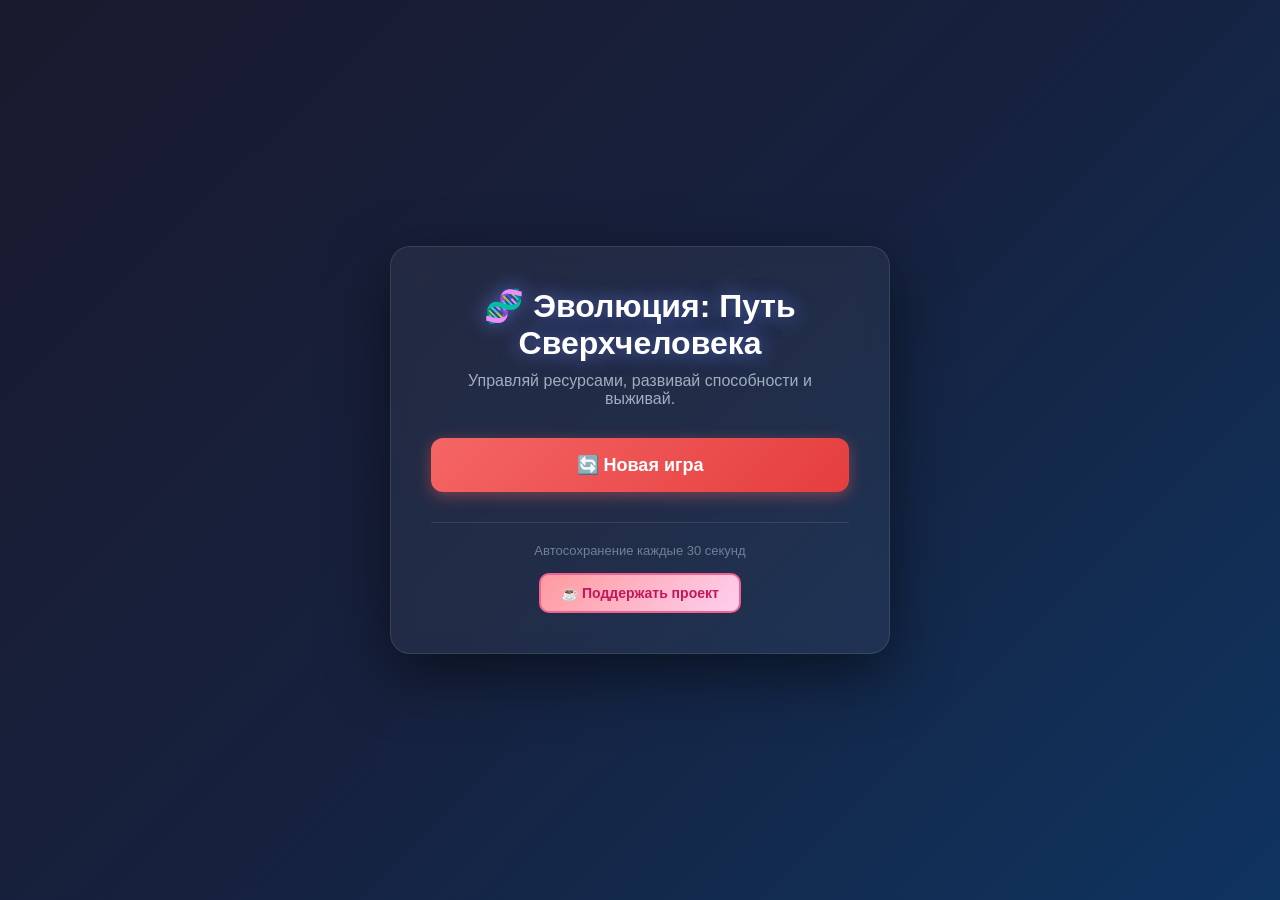
==== index.html @ 8c125fa1 "ui" ====
<!DOCTYPE html>
<html lang="ru">

<head>
    <meta charset="UTF-8">
    <meta name="viewport" content="width=device-width, initial-scale=1.0">
    <link rel="icon" type="image/svg+xml" href="assets/img/icon.svg">

    <title>Эволюция: Путь Сверхчеловека</title>
    <link rel="stylesheet" href="assets/css/styles.css">
    <link rel="stylesheet" href="assets/css/menu.css">
    <link rel="stylesheet" href="assets/css/z-index.css">
    <link rel="stylesheet" href="assets/css/bug-button.css">
    <link rel="stylesheet" href="assets/css/donations.css">
    <link rel="stylesheet" href="assets/css/desctop_styles.css">
    <link rel="stylesheet" href="assets/css/gender.css">
    <link rel="stylesheet" href="assets/css/crystals.css">
    <link rel="stylesheet" href="assets/css/messages.css">
    <link rel="stylesheet" href="assets/css/death_screen.css">
    <link rel="stylesheet" href="assets/css/effects.css">
</head>

<body>
    <!-- ГЛАВНОЕ МЕНЮ -->
    <div id="mainMenu" class="main-menu">
        <div class="menu-content">
            <h1>🧬 Эволюция: Путь Сверхчеловека</h1>
            <p class="menu-subtitle">Управляй ресурсами, развивай способности и выживай.</p>
            <div id="menuButtons" class="menu-buttons"></div>
            <div class="menu-footer">
                <p>Автосохранение каждые 30 секунд</p>
            </div>
            <button class="donate-menu-btn" id="donateFromMenuBtn">
                ☕ Поддержать проект
            </button>
        </div>
    </div>

    <!-- ИГРОВОЙ ИНТЕРФЕЙС -->
    <div id="gameApp" class="game-layout">

        <!-- 🔑 ЛЕВАЯ КОЛОНКА: только анимация персонажа (теперь game-animation) -->
        <!-- <div class="game-animation">
            <div class="animation-stage" id="animationStage">
                <canvas id="characterCanvas" width="800" height="600"></canvas>
            </div>
        </div> -->

        <div class="game-interface">
            <h1>🧬 Эволюция: Путь Сверхчеловека</h1>

            <div class="top-sticky-panel">
                <div class="stats">
                    <div class="stat-item stat-hideable">
                        <span class="stat-label">Биологический возраст:</span>
                        <span class="stat-value" id="bioAge">30 лет 0 дн. / 100 лет</span>
                    </div>
                    <div class="stat-item stat-hideable">
                        <span class="stat-label">Календарное время:</span>
                        <span class="stat-value" id="calendarAge">2026-01-01</span>
                    </div>
                    <div class="stat-item">
                        <span class="stat-label">Очки Эволюции:</span>
                        <span class="stat-value" id="points">0</span>
                    </div>
                    <div class="stat-item">
                        <span class="stat-label">Деньги:</span>
                        <span class="stat-value" id="money">0 💰</span>
                    </div>
                    <div class="stat-item">
                        <span class="stat-label">Пассивный доход:</span>
                        <span class="stat-value" id="passive">0 ОЭ/день</span>
                    </div>
                    <div class="stat-item stat-hideable">
                        <span class="stat-label">Сила клика:</span>
                        <span class="stat-value" id="clickPower">1 ОЭ</span>
                    </div>
                    <div class="stat-item stat-karma stat-hideable">
                        <span class="stat-label">Карма:</span>
                        <span class="stat-value" id="karmaValue" style="color: #f6e05e;">50</span>
                    </div>
                </div>
                <button class="train-button" id="trainBtn">💪 ТРЕНИРОВАТЬСЯ</button>
            </div>



            <div class="action-buttons-row">
                <button class="action-btn" data-panel-target="crystalsPanel">
                    <span class="action-icon">💎</span>
                    <span class="action-label">Кристаллы</span>
                </button>
                <button class="action-btn" data-panel-target="shopPanel">
                    <span class="action-icon">🛒</span>
                    <span class="action-label">Магазин</span>
                </button>
                <!-- <button class="action-btn action-btn-bug" id="bugReportBtn">
                    <span class="action-icon">❗</span>
                    <span class="action-label">Баг</span>
                </button> -->
            </div>

            <div class="character-stage" id="characterStage">
                <!-- 🔑 НОВОЕ: Canvas для детального рендера персонажа (вместо HTML div) -->
                <canvas id="characterCanvasMain" width="400" height="400"></canvas>

                <div class="character-caption" id="characterCaption">Герой готов к тренировкам</div>

                <!-- Блок жилья (остается без изменений) -->
                <div class="housing-info" id="housingInfo">
                    <span class="housing-icon">📦</span>
                    <span class="housing-name" id="housingName">Картонная коробка</span>
                    <span class="housing-separator">|</span>
                    <span class="housing-max-comfort">Макс. комфорт: <strong id="housingMaxComfort">20</strong></span>
                    <span class="housing-separator">|</span>
                    <span class="housing-bonus" id="housingBonus">Без бонусов</span>
                </div>

                <div class="needs-compact" id="needsContainer"></div>
                <div class="disease-container hidden" id="diseaseContainer"></div>
            </div>

            <div class="auto-exchange-control">
                <div class="auto-exchange-header">
                    <span class="auto-exchange-label">💱 Автообмен ОЭ → 💰</span>
                    <div class="auto-exchange-toggle">
                        <button class="auto-spend-toggle-btn" id="autoSpendToggle"
                            title="Авто-трата денег на потребности">
                            💸 Авто-трата: <span id="autoSpendStatus">ВЫКЛ</span>
                        </button>
                        <button class="auto-spend-toggle-btn" id="autoTreatToggle"
                            title="Автоматическое лечение болезней">
                            💊 Авто-лечение: <span id="autoTreatStatus">ВЫКЛ</span>
                        </button>
                    </div>
                </div>
                <div class="auto-exchange-value">
                    Обмен: <span id="autoExchangeValue">0 ОЭ</span> / тик
                </div>
                <div class="auto-exchange-buttons" id="autoExchangeButtons">
                    <button class="exchange-btn" data-amount="0">Выкл</button>
                    <button class="exchange-btn" data-amount="1">1 ОЭ</button>
                    <button class="exchange-btn" data-amount="2">2 ОЭ</button>
                    <button class="exchange-btn" data-amount="5">5 ОЭ</button>
                    <button class="exchange-btn" data-amount="10">10 ОЭ</button>
                    <button class="exchange-btn" data-amount="20">20 ОЭ</button>
                    <button class="exchange-btn" data-amount="50">50 ОЭ</button>
                </div>
            </div>

            <div class="controls">
                <button class="control-btn save-btn" id="saveBtn">💾 Сохранить</button>
                <button class="control-btn menu-btn" id="menuBtn">🏠 В меню</button>
                <button class="control-btn reset-btn" id="resetBtn">🔄 Сбросить</button>
            </div>

            <div class="game-version">
                Версия: <span id="versionDisplay">...</span>
            </div>

            <button class="help-button" id="helpButton" title="Помощь">❓</button>
        </div>

    </div>

    <!-- ПАНЕЛИ И МОДАЛЬНЫЕ ОКНА -->
    <div class="drawer-backdrop" id="panelBackdrop"></div>

    <!-- 🔑 ПАНЕЛЬ ВЫБОРА СЛОЖНОСТИ -->
    <aside class="side-panel" id="difficultyPanel" aria-hidden="true">
        <div class="side-panel-header">
            <div>
                <h2>⚙️ Выберите сложность</h2>
                <p>Каждая сложность дает уникальные стартовые условия</p>
            </div>
            <button class="side-panel-close" data-panel-close>✕</button>
        </div>
        <div class="side-panel-content">
            <div class="difficulty-options" id="difficultyOptions"></div>
        </div>
    </aside>

    <!-- 🔑 ПАНЕЛЬ ВЫБОРА ПОЛА -->
    <aside class="side-panel" id="genderPanel" aria-hidden="true">
        <div class="side-panel-header">
            <div>
                <h2>👤 Выберите пол персонажа</h2>
                <p>Это повлияет на внешний вид вашего героя</p>
            </div>
            <button class="side-panel-close" data-panel-close>✕</button>
        </div>
        <div class="side-panel-content">
            <div class="gender-options" id="genderOptions">
                <div class="gender-card" data-gender="male">
                    <div class="gender-icon">👨</div>
                    <div class="gender-name">Мужской</div>
                </div>
                <div class="gender-card" data-gender="female">
                    <div class="gender-icon">👩</div>
                    <div class="gender-name">Женский</div>
                </div>
            </div>
        </div>
    </aside>

    <aside class="side-panel" id="crystalsPanel" aria-hidden="true">
        <div class="side-panel-header">
            <div>
                <h2>💎 Кристаллы</h2>
                <p>Активные кристаллы генерируют ОЭ. Инвентарь нужен для хранения и слияния.</p>
            </div>
            <button class="side-panel-close" data-panel-close>✕</button>
        </div>
        <div class="side-panel-content">
            <div class="section">
                <div class="section-title">Активные кристаллы — 5 слотов</div>
                <div class="crystals-grid active-crystals" id="activeCrystalsGrid"></div>
            </div>
            <div class="section">
                <div class="section-title">Инвентарь — 10 слотов</div>
                <div class="crystals-grid inventory-crystals" id="inventoryCrystalsGrid"></div>
            </div>
            <button class="create-crystal-btn" id="createCrystalBtn">Создать кристалл 1 ур. (100 ОЭ)</button>
            <div class="advanced-crystal-btns">
                <button class="create-crystal-btn create-crystal-btn-adv" id="createCrystalLvl2Btn">Создать 2 ур. (300
                    ОЭ)</button>
                <button class="create-crystal-btn create-crystal-btn-adv" id="createCrystalLvl3Btn">Создать 3 ур. (900
                    ОЭ)</button>
            </div>
            <div class="panel-hint">Выберите кристалл, затем другой такого же уровня для слияния. Для слияния нужны 3
                кристалла одного уровня.</div>
        </div>
    </aside>

    <aside class="side-panel" id="shopPanel" aria-hidden="true">
        <div class="side-panel-header">
            <div>
                <h2>🛒 Магазин</h2>
                <p>Улучшайте тело и разум, чтобы приблизиться к сверхчеловеку.</p>
            </div>
            <button class="side-panel-close" data-panel-close>✕</button>
        </div>
        <div class="side-panel-content">
            <div id="upgradesContainer"></div>
        </div>
    </aside>

    <!-- Панель сообщения о баге -->
    <aside class="side-panel" id="bugReportPanel" aria-hidden="true">
        <div class="side-panel-header">
            <div>
                <h2>🐞 Сообщить о баге</h2>
                <p>Помоги сделать игру лучше!</p>
            </div>
            <button class="side-panel-close" data-panel-close>✕</button>
        </div>
        <div class="side-panel-content">
            <form id="bugForm" class="bug-form">
                <div class="form-group">
                    <label for="bugName">Ваше имя (необязательно)</label>
                    <input type="text" id="bugName" name="name" placeholder="Иван">
                </div>

                <div class="form-group">
                    <label for="bugEmail">Email для связи (необязательно)</label>
                    <input type="email" id="bugEmail" name="email" placeholder="example@mail.com">
                </div>

                <div class="form-group">
                    <label for="bugDescription">Описание бага <span style="color:red">*</span></label>
                    <textarea id="bugDescription" name="description" rows="5" required
                        placeholder="Что пошло не так? Например: При клике на кристалл игра зависает..."></textarea>
                </div>

                <div class="form-group">
                    <label for="bugSteps">Шаги для воспроизведения (необязательно)</label>
                    <textarea id="bugSteps" name="steps" rows="3"
                        placeholder="1. Открыть магазин&#10;2. Нажать MAX&#10;3. Ошибка..."></textarea>
                </div>

                <button type="submit" class="submit-bug-btn" id="submitBugBtn">📤 Отправить отчет</button>
                <p class="form-hint">Данные будут анонимно сохранены и рассмотрены разработчиком.</p>
            </form>
        </div>
    </aside>

    <div id="helpPanelContainer"></div>

    <!-- МОДАЛЬНОЕ ОКНО СОБЫТИЙ -->
    <div class="event-modal-backdrop" id="eventModalBackdrop" aria-hidden="true">
        <div class="event-modal">
            <div class="event-modal-header">
                <span class="event-icon" id="eventIcon">❓</span>
                <h2 id="eventTitle">Название события</h2>
            </div>
            <div class="event-modal-body">
                <p id="eventDescription">Описание события...</p>
            </div>
            <div class="event-modal-choices" id="eventChoices">
                <!-- Кнопки генерируются через JS -->
            </div>
        </div>
    </div>

    <!-- 🔑 МОДАЛКА ПОДДЕРЖКИ -->
    <div class="donate-modal" id="donateModal" aria-hidden="true">
        <div class="donate-modal-backdrop" id="donateModalBackdrop"></div>
        <div class="donate-modal-content">
            <button class="donate-modal-close" id="donateModalClose">✕</button>
            <h2>☕ Поддержать проект</h2>
            <p>Спасибо, что играешь! Твоя поддержка помогает развивать игру.</p>

            <div class="donate-qr-wrapper">
                <img src="assets/img/qr-donation.png" alt="QR-код для пожертвования" class="donate-qr">
            </div>

            <p class="donate-link-text">Или перейди по ссылке:</p>
            <a href="https://tips.tips/000492200" target="_blank" rel="noopener noreferrer" class="donate-link-btn">
                💖 tips.tips/000492200
            </a>
        </div>
    </div>

    <div class="message" id="message"></div>

    <script type="module" src="./assets/js/main.js"></script>
</body>
<!-- © 2024–2026 Андрей Блинов. Все права защищены (All rights reserved). -->

</html>
---- assets/css/styles.css ----
* {
    margin: 0;
    padding: 0;
    box-sizing: border-box;
}

body {
    font-family: 'Segoe UI', Tahoma, Geneva, Verdana, sans-serif;
    background: linear-gradient(135deg, #667eea 0%, #764ba2 100%);
    min-height: 100vh;
    display: flex;
    justify-content: center;
    align-items: center;
    padding: 20px;
}

.game-container {
    background: white;
    border-radius: 20px;
    box-shadow: 0 20px 60px rgba(0, 0, 0, 0.3);
    width: 100%;
    max-width: 600px;
    /* По умолчанию — мобильная версия */
    padding: 30px;
    position: relative;
    margin: 0 auto;
}

h1 {
    text-align: center;
    color: #667eea;
    margin-bottom: 20px;
    font-size: 24px;
}

.stats {
    background: #f8f9fa;
    padding: 20px;
    border-radius: 10px;
    margin-bottom: 20px;
}

.stat-item {
    display: flex;
    justify-content: space-between;
    margin-bottom: 1px;
    font-size: 16px;
}

.stat-label {
    color: #666;
    font-weight: 500;
}

.stat-value {
    color: #333;
    font-weight: bold;
}

.train-button {
    width: 100%;
    padding: 30px;
    font-size: 24px;
    font-weight: bold;
    color: white;
    background: linear-gradient(135deg, #667eea 0%, #764ba2 100%);
    border: none;
    border-radius: 15px;
    cursor: pointer;
    transition: transform 0.1s, box-shadow 0.1s;
    margin-bottom: 20px;
}

.train-button:hover {
    transform: translateY(-2px);
    box-shadow: 0 10px 20px rgba(102, 126, 234, 0.4);
}

.train-button:active {
    transform: translateY(0);
}

.section {
    margin-bottom: 25px;
}

.section-title {
    font-size: 18px;
    font-weight: bold;
    color: #333;
    margin-bottom: 15px;
}

.crystals-grid {
    display: grid;
    grid-template-columns: repeat(5, 1fr);
    gap: 10px;
    margin-bottom: 15px;
}

.crystal-slot {
    aspect-ratio: 1;
    background: #e9ecef;
    border: 2px solid #dee2e6;
    border-radius: 10px;
    display: flex;
    flex-direction: column;
    justify-content: center;
    align-items: center;
    cursor: pointer;
    transition: all 0.2s;
    font-size: 14px;
}

.crystal-slot:hover {
    border-color: #667eea;
}

.crystal-slot.selected {
    border-color: #764ba2;
    background: #f3e5f5;
    box-shadow: 0 0 10px rgba(118, 75, 162, 0.5);
}

.crystal-level {
    font-size: 20px;
    font-weight: bold;
    color: #764ba2;
}

.crystal-income {
    font-size: 11px;
    color: #666;
}

.create-crystal-btn {
    width: 100%;
    padding: 12px;
    font-size: 16px;
    color: white;
    background: #28a745;
    border: none;
    border-radius: 8px;
    cursor: pointer;
    transition: background 0.2s;
}

.create-crystal-btn:hover {
    background: #218838;
}

.create-crystal-btn:disabled {
    background: #6c757d;
    cursor: not-allowed;
}

.upgrade-item {
    background: #f8f9fa;
    padding: 15px;
    border-radius: 10px;
    margin-bottom: 10px;
    display: flex;
    justify-content: space-between;
    align-items: center;
}

.upgrade-info {
    flex: 1;
}

.upgrade-name {
    font-weight: bold;
    color: #333;
    margin-bottom: 5px;
}

.upgrade-desc {
    font-size: 12px;
    color: #666;
}

.upgrade-final-buff {
    font-size: 11px;
    color: #28a745;
    font-weight: 500;
    margin-top: 5px;
    font-style: italic;
}

.upgrade-btn {
    padding: 10px 20px;
    font-size: 14px;
    color: white;
    background: #667eea;
    border: none;
    border-radius: 8px;
    cursor: pointer;
    transition: background 0.2s;
}

.upgrade-btn:hover {
    background: #5568d3;
}

.upgrade-btn:disabled {
    background: #6c757d;
    cursor: not-allowed;
}

.controls {
    display: flex;
    gap: 10px;
    margin-top: 20px;
}

.control-btn {
    flex: 1;
    padding: 10px;
    font-size: 14px;
    border: none;
    border-radius: 8px;
    cursor: pointer;
    transition: background 0.2s;
}

.save-btn {
    background: #17a2b8;
    color: white;
}

.save-btn:hover {
    background: #138496;
}

.reset-btn {
    background: #dc3545;
    color: white;
}

.reset-btn:hover {
    background: #c82333;
}

.game-over {
    position: fixed;
    top: 0;
    left: 0;
    width: 100%;
    height: 100%;
    background: rgba(0, 0, 0, 0.9);
    display: flex;
    justify-content: center;
    align-items: center;
}

.game-over-content {
    background: white;
    padding: 40px;
    border-radius: 20px;
    text-align: center;
}

.game-over h2 {
    color: #dc3545;
    margin-bottom: 20px;
}

.crit-popup {
    position: fixed;
    font-size: 32px;
    font-weight: bold;
    color: #ffc107;
    pointer-events: none;
    animation: critFloat 1s ease-out forwards;
    z-index: 1500;
}

@keyframes critFloat {
    0% {
        transform: translateY(0);
        opacity: 1;
    }

    100% {
        transform: translateY(-50px);
        opacity: 0;
    }
}

/* ========================= */
/* Основной экран персонажа */
/* ========================= */

.character-stage {
    background: linear-gradient(180deg, #f8f9ff 0%, #eef1ff 100%);
    border: 2px solid rgba(102, 126, 234, 0.2);
    border-radius: 16px;
    padding: 20px;
    margin-bottom: 20px;
    min-height: 190px;

    display: flex;
    flex-direction: column;
    align-items: center;
    justify-content: center;
}

.character-caption {
    margin-top: 12px;
    font-size: 13px;
    color: #666;
}

/* ========================= */
/* Пиксельный человечек */
/* ========================= */

.pixel-human {
    position: relative;
    width: 96px;
    height: 128px;
    image-rendering: pixelated;
    animation: heroIdle 1.4s steps(2, end) infinite;
}

.pixel-human div {
    position: absolute;
    border-radius: 0;
}

/* Тень */
.pixel-shadow {
    width: 64px;
    height: 8px;
    left: 16px;
    bottom: 4px;
    background: rgba(0, 0, 0, 0.18);
}

/* Голова */
.pixel-head {
    width: 32px;
    height: 32px;
    left: 32px;
    top: 8px;
    background: #f1c27d;
    box-shadow:
        -4px 4px 0 #d9a45f,
        4px 4px 0 #d9a45f;
}

/* Волосы */
.pixel-hair {
    width: 32px;
    height: 8px;
    left: 0;
    top: 0;
    background: #3b2a1a;
    box-shadow:
        -4px 4px 0 #3b2a1a,
        4px 4px 0 #3b2a1a;
}

/* Глаза */
.pixel-eye {
    width: 4px;
    height: 4px;
    top: 16px;
    background: #222;
}

.pixel-eye-left {
    left: 8px;
}

.pixel-eye-right {
    right: 8px;
}

/* Шея */
.pixel-neck {
    width: 16px;
    height: 8px;
    left: 40px;
    top: 44px;
    background: #d9a45f;
}

/* Тело */
.pixel-body {
    width: 40px;
    height: 40px;
    left: 28px;
    top: 52px;
    background: #667eea;
    box-shadow:
        -4px 4px 0 #4d5ec7,
        4px 4px 0 #4d5ec7;
}

/* Руки */
.pixel-arm {
    width: 12px;
    height: 40px;
    top: 56px;
    background: #f1c27d;
    transform-origin: top center;
}

.pixel-arm-left {
    left: 12px;
    animation: armLeftIdle 1.4s steps(2, end) infinite;
}

.pixel-arm-right {
    right: 12px;
    animation: armRightIdle 1.4s steps(2, end) infinite;
}

/* Ноги */
.pixel-leg {
    width: 14px;
    height: 32px;
    top: 92px;
    background: #2f3b52;
}

.pixel-leg-left {
    left: 32px;
    animation: legLeftIdle 1.4s steps(2, end) infinite;
}

.pixel-leg-right {
    right: 32px;
    animation: legRightIdle 1.4s steps(2, end) infinite;
}

/* Idle-анимации */
@keyframes heroIdle {
    0% {
        transform: translateY(0);
    }

    50% {
        transform: translateY(-3px);
    }

    100% {
        transform: translateY(0);
    }
}

@keyframes armLeftIdle {
    0% {
        transform: rotate(0deg);
    }

    50% {
        transform: rotate(6deg);
    }

    100% {
        transform: rotate(0deg);
    }
}

@keyframes armRightIdle {
    0% {
        transform: rotate(0deg);
    }

    50% {
        transform: rotate(-6deg);
    }

    100% {
        transform: rotate(0deg);
    }
}

@keyframes legLeftIdle {
    0% {
        transform: translateX(0);
    }

    50% {
        transform: translateX(-2px);
    }

    100% {
        transform: translateX(0);
    }
}

@keyframes legRightIdle {
    0% {
        transform: translateX(0);
    }

    50% {
        transform: translateX(2px);
    }

    100% {
        transform: translateX(0);
    }
}

/* Усиленная анимация при клике тренировки */
.pixel-human.is-training {
    animation: heroTraining 0.35s steps(3, end);
}

.pixel-human.is-training .pixel-arm-left {
    animation: trainingArmLeft 0.35s steps(3, end);
}

.pixel-human.is-training .pixel-arm-right {
    animation: trainingArmRight 0.35s steps(3, end);
}

@keyframes heroTraining {
    0% {
        transform: translateY(0) scale(1);
    }

    50% {
        transform: translateY(-8px) scale(1.04);
    }

    100% {
        transform: translateY(0) scale(1);
    }
}

@keyframes trainingArmLeft {
    0% {
        transform: rotate(0deg);
    }

    50% {
        transform: rotate(-35deg);
    }

    100% {
        transform: rotate(0deg);
    }
}

@keyframes trainingArmRight {
    0% {
        transform: rotate(0deg);
    }

    50% {
        transform: rotate(35deg);
    }

    100% {
        transform: rotate(0deg);
    }
}

/* ========================= */
/* Выезжающие панели */
/* ========================= */

.drawer-backdrop {
    position: fixed;
    inset: 0;
    background: rgba(15, 23, 42, 0.45);
    opacity: 0;
    pointer-events: none;
    transition: opacity 0.25s ease;
    z-index: 1800;
}

.drawer-backdrop.is-open {
    opacity: 1;
    pointer-events: auto;
}

.side-panel {
    position: fixed;
    top: 0;
    right: 0;

    width: min(520px, 92vw);
    height: 100dvh;

    background: #ffffff;
    box-shadow: -12px 0 40px rgba(0, 0, 0, 0.25);

    transform: translateX(105%);
    transition: transform 0.28s ease;

    z-index: 1900;

    display: flex;
    flex-direction: column;
}

.side-panel.is-open {
    transform: translateX(0);
}

.side-panel-header {
    padding: 20px;
    border-bottom: 1px solid #e5e7eb;
    background: #f8f9ff;

    display: flex;
    justify-content: space-between;
    gap: 16px;
    align-items: flex-start;
}

.side-panel-header h2 {
    margin: 0 0 6px;
    color: #4b56b2;
    font-size: 22px;
}

.side-panel-header p {
    margin: 0;
    color: #666;
    font-size: 13px;
    line-height: 1.4;
}

.side-panel-close {
    width: 36px;
    height: 36px;

    border: none;
    border-radius: 10px;

    background: #e9ecef;
    color: #333;

    font-size: 18px;
    font-weight: bold;
    cursor: pointer;
}

.side-panel-close:hover {
    background: #dee2e6;
}

.side-panel-content {
    padding: 20px;
    overflow-y: auto;
    flex: 1;
}

.panel-hint {
    margin-top: 14px;
    padding: 12px;
    border-radius: 10px;
    background: #f8f9fa;
    color: #666;
    font-size: 12px;
    line-height: 1.4;
}

body.panel-open {
    overflow: hidden;
}

/* Улучшения для магазина внутри панели */
.side-panel .upgrade-item {
    gap: 12px;
}

.side-panel .upgrade-btn {
    white-space: nowrap;
}

/* Адаптив */
@media (max-width: 480px) {
    .panel-actions {
        grid-template-columns: 1fr;
    }

    .side-panel {
        width: 100vw;
    }

    .side-panel-content {
        padding: 16px;
    }

    .crystals-grid {
        gap: 8px;
    }
}

/* ========================= */
/* Окружение (дом/улица) */
/* ========================= */

.environment-container {
    position: relative;
    width: 100%;
    height: 140px;
    margin-bottom: 20px;
    display: flex;
    align-items: flex-end;
    justify-content: center;
}

.environment {
    width: 200px;
    height: 120px;
    position: relative;
    transition: all 0.5s ease;
}

.environment.luxury {
    background: linear-gradient(180deg, #87ceeb 0%, #98d8e8 100%);
    border-radius: 8px 8px 0 0;
    box-shadow: 0 0 20px rgba(255, 215, 0, 0.5);
}

.environment.luxury::before {
    content: "🏰";
    position: absolute;
    bottom: 0;
    left: 50%;
    transform: translateX(-50%);
    font-size: 80px;
}

.environment.normal {
    background: linear-gradient(180deg, #b0c4de 0%, #d3d3d3 100%);
    border-radius: 4px 4px 0 0;
}

.environment.normal::before {
    content: "🏠";
    position: absolute;
    bottom: 0;
    left: 50%;
    transform: translateX(-50%);
    font-size: 70px;
}

.environment.poor {
    background: linear-gradient(180deg, #a9a9a9 0%, #808080 100%);
    border-radius: 2px 2px 0 0;
    opacity: 0.8;
}

.environment.poor::before {
    content: "🏚️";
    position: absolute;
    bottom: 0;
    left: 50%;
    transform: translateX(-50%);
    font-size: 70px;
    filter: grayscale(50%);
}

.environment.homeless {
    background: linear-gradient(180deg, #696969 0%, #505050 100%);
    border-radius: 0;
}

.environment.homeless::before {
    content: "🌧️";
    position: absolute;
    top: 10px;
    left: 50%;
    transform: translateX(-50%);
    font-size: 40px;
    animation: rain 1s infinite;
}

@keyframes rain {

    0%,
    100% {
        opacity: 1;
    }

    50% {
        opacity: 0.5;
    }
}

/* ========================= */
/* Состояния человечка */
/* ========================= */

/* Голодный */
.pixel-human.hungry {
    animation: heroIdle 1.4s steps(2, end) infinite, hungryShake 2s infinite;
}

@keyframes hungryShake {

    0%,
    100% {
        transform: translateX(0);
    }

    25% {
        transform: translateX(-2px);
    }

    75% {
        transform: translateX(2px);
    }
}

/* Голодает */
.pixel-human.starving {
    filter: grayscale(50%) brightness(0.8);
}

.pixel-human.starving .pixel-body {
    width: 30px;
    height: 35px;
}

/* Эффект урчания в животе */
.hunger-effects {
    position: absolute;
    top: 70px;
    left: 50%;
    transform: translateX(-50%);
    pointer-events: none;
}

.hunger-rumble {
    width: 40px;
    height: 20px;
    border: 2px solid #ff9800;
    border-radius: 50%;
    animation: rumble 1.5s infinite;
    opacity: 0;
}

@keyframes rumble {
    0% {
        transform: scale(0.5);
        opacity: 1;
    }

    100% {
        transform: scale(1.5);
        opacity: 0;
    }
}

/* Лежащий */
.pixel-human.lying-down {
    transform: rotate(90deg) translateY(30px);
}

/* Больной */
.pixel-human.sick {
    animation: sickShake 0.5s infinite;
}

@keyframes sickShake {

    0%,
    100% {
        transform: translateX(0) rotate(0deg);
    }

    25% {
        transform: translateX(-1px) rotate(-1deg);
    }

    75% {
        transform: translateX(1px) rotate(1deg);
    }
}

/* Эффекты болезней */
.pixel-human.effect-blisters::after {
    content: "🔴";
    position: absolute;
    top: 30px;
    left: 20px;
    font-size: 12px;
    animation: blisterPulse 1s infinite;
}

@keyframes blisterPulse {

    0%,
    100% {
        opacity: 1;
    }

    50% {
        opacity: 0.5;
    }
}

.pixel-human.effect-greenSkin .pixel-head,
.pixel-human.effect-greenSkin .pixel-body {
    background: #90ee90 !important;
}

.pixel-human.effect-vomit::before {
    content: "🤮";
    position: absolute;
    top: 20px;
    right: 10px;
    font-size: 20px;
    animation: vomitAnim 2s infinite;
}

@keyframes vomitAnim {

    0%,
    90%,
    100% {
        opacity: 0;
        transform: translateY(0);
    }

    50% {
        opacity: 1;
        transform: translateY(10px);
    }
}

/* В больнице */
.pixel-human.in-hospital {
    filter: brightness(0.9);
}

.pixel-human.in-hospital::after {
    content: "🏥";
    position: absolute;
    top: -30px;
    left: 50%;
    transform: translateX(-50%);
    font-size: 30px;
}

/* В коме */
.pixel-human.in-coma {
    filter: grayscale(100%) brightness(0.7);
    animation: comaBreath 3s infinite;
}

@keyframes comaBreath {

    0%,
    100% {
        transform: rotate(90deg) translateY(30px) scale(1);
    }

    50% {
        transform: rotate(90deg) translateY(30px) scale(1.02);
    }
}

.pixel-human.in-coma::after {
    content: "💤";
    position: absolute;
    top: -20px;
    right: 0;
    font-size: 24px;
    animation: zzz 2s infinite;
}

@keyframes zzz {

    0%,
    100% {
        opacity: 0;
        transform: translateY(0);
    }

    50% {
        opacity: 1;
        transform: translateY(-10px);
    }
}

/* Эффекты здоровья (контейнер) */
.health-effects {
    position: absolute;
    top: 0;
    left: 0;
    width: 100%;
    height: 100%;
    pointer-events: none;
}



/* ========================= */
/* Переключатель множителей */
/* ========================= */

.multiplier-switcher {
    display: flex;
    align-items: center;
    gap: 8px;
    padding: 12px;
    background: linear-gradient(135deg, #f8f9fa 0%, #e9ecef 100%);
    border-radius: 10px;
    margin-bottom: 20px;
    border: 2px solid #667eea;
}

.multiplier-label {
    font-weight: 600;
    color: #4b56b2;
    font-size: 14px;
    margin-right: 4px;
}

.multiplier-btn {
    flex: 1;
    padding: 8px 12px;
    font-size: 13px;
    font-weight: 700;
    color: #667eea;
    background: white;
    border: 2px solid #667eea;
    border-radius: 8px;
    cursor: pointer;
    transition: all 0.2s;
}

.multiplier-btn:hover {
    background: #f1f3ff;
}

.multiplier-btn.active {
    background: #667eea;
    color: white;
    box-shadow: 0 4px 10px rgba(102, 126, 234, 0.3);
}




/* ========================= */
/* Автообмен ОЭ → 💰 */
/* ========================= */

.auto-exchange-control {
    background: linear-gradient(135deg, #fff8e1 0%, #ffecb3 100%);
    border: 2px solid #ffc107;
    border-radius: 12px;
    padding: 12px 16px;
    margin-bottom: 20px;
}

.auto-exchange-header {
    display: flex;
    justify-content: space-between;
    align-items: center;
    margin-bottom: 10px;
}

.auto-exchange-label {
    font-weight: 600;
    color: #f57c00;
    font-size: 14px;
}

.auto-exchange-value {
    font-weight: 700;
    color: #e65100;
    font-size: 16px;
    background: white;
    padding: 2px 10px;
    border-radius: 6px;
    border: 1px solid #ffc107;
}

.auto-exchange-buttons {
    display: grid;
    grid-template-columns: repeat(6, 1fr);
    gap: 6px;
}

.exchange-btn {
    padding: 8px 4px;
    font-size: 12px;
    font-weight: 700;
    color: #f57c00;
    background: white;
    border: 2px solid #ffc107;
    border-radius: 6px;
    cursor: pointer;
    transition: all 0.2s;
}

.exchange-btn:hover {
    background: #fff3e0;
}

.exchange-btn.active {
    background: #ffc107;
    color: white;
    border-color: #f57c00;
    box-shadow: 0 2px 6px rgba(255, 193, 7, 0.4);
}

/* ========================= */
/* Фоны жилья (весь блок character-stage) */
/* ========================= */

.character-stage {
    position: relative;
    background: linear-gradient(180deg, #f8f9ff 0%, #eef1ff 100%);
    border: 2px solid rgba(102, 126, 234, 0.2);
    border-radius: 16px;
    padding: 20px;
    margin-bottom: 20px;
    min-height: 240px;

    display: flex;
    flex-direction: column;
    align-items: center;
    justify-content: center;
    transition: background 0.5s ease, border-color 0.5s ease, box-shadow 0.5s ease;
}

/* 🏰 Роскошный замок (80-100%) */
.character-stage.env-luxury {
    background:
        radial-gradient(circle at 20% 30%, rgba(255, 215, 0, 0.15) 0%, transparent 50%),
        radial-gradient(circle at 80% 70%, rgba(255, 215, 0, 0.15) 0%, transparent 50%),
        linear-gradient(180deg, #fff9e6 0%, #ffeaa7 50%, #ffd700 100%);
    border-color: #ffd700;
    box-shadow:
        0 0 30px rgba(255, 215, 0, 0.4),
        inset 0 0 20px rgba(255, 215, 0, 0.1);
}

.character-stage.env-luxury::before {
    content: "";
    position: absolute;
    top: 0;
    left: 0;
    right: 0;
    bottom: 0;
    background-image:
        repeating-linear-gradient(45deg, transparent, transparent 20px, rgba(255, 215, 0, 0.08) 20px, rgba(255, 215, 0, 0.08) 21px);
    pointer-events: none;
}

/* 🏠 Обычный дом (50-80%) */
.character-stage.env-normal {
    background:
        linear-gradient(180deg, #e3f2fd 0%, #bbdefb 50%, #90caf9 100%);
    border-color: #64b5f6;
    box-shadow: 0 4px 12px rgba(100, 181, 246, 0.2);
}

.character-stage.env-normal::before {
    content: "";
    position: absolute;
    top: 0;
    left: 0;
    right: 0;
    bottom: 0;
    background-image:
        linear-gradient(90deg, transparent 49%, rgba(255, 255, 255, 0.3) 49%, rgba(255, 255, 255, 0.3) 51%, transparent 51%),
        linear-gradient(0deg, transparent 49%, rgba(255, 255, 255, 0.3) 49%, rgba(255, 255, 255, 0.3) 51%, transparent 51%);
    background-size: 40px 40px;
    pointer-events: none;
    opacity: 0.5;
}

/* 🏚️ Старый дом (30-50%) */
.character-stage.env-poor {
    background:
        linear-gradient(180deg, #cfd8dc 0%, #90a4ae 50%, #607d8b 100%);
    border-color: #78909c;
    box-shadow: inset 0 0 30px rgba(0, 0, 0, 0.2);
}

.character-stage.env-poor::before {
    content: "";
    position: absolute;
    top: 0;
    left: 0;
    right: 0;
    bottom: 0;
    background-image:
        repeating-linear-gradient(0deg, transparent, transparent 30px, rgba(0, 0, 0, 0.1) 30px, rgba(0, 0, 0, 0.1) 31px),
        repeating-linear-gradient(90deg, transparent, transparent 50px, rgba(0, 0, 0, 0.08) 50px, rgba(0, 0, 0, 0.08) 51px);
    pointer-events: none;
}

.character-stage.env-poor::after {
    content: "";
    position: absolute;
    top: 10px;
    right: 15px;
    width: 40px;
    height: 2px;
    background: rgba(0, 0, 0, 0.3);
    transform: rotate(-15deg);
    box-shadow:
        20px 15px 0 rgba(0, 0, 0, 0.2),
        -10px 30px 0 rgba(0, 0, 0, 0.25);
    pointer-events: none;
}

/* 🌧️ Улица / бездомный (<30%) */
.character-stage.env-homeless {
    background:
        linear-gradient(180deg, #263238 0%, #37474f 50%, #455a64 100%);
    border-color: #546e7a;
    box-shadow: inset 0 0 40px rgba(0, 0, 0, 0.5);
}

.character-stage.env-homeless::before {
    content: "";
    position: absolute;
    top: 0;
    left: 0;
    right: 0;
    bottom: 0;
    background-image:
        repeating-linear-gradient(100deg,
            transparent,
            transparent 8px,
            rgba(150, 200, 255, 0.15) 8px,
            rgba(150, 200, 255, 0.15) 9px);
    animation: rainFall 0.8s linear infinite;
    pointer-events: none;
}

@keyframes rainFall {
    0% {
        background-position: 0 0;
    }

    100% {
        background-position: 20px 40px;
    }
}

.character-stage.env-homeless::after {
    content: "";
    position: absolute;
    bottom: 0;
    left: 0;
    right: 0;
    height: 30px;
    background: linear-gradient(180deg, transparent 0%, rgba(0, 0, 0, 0.4) 100%);
    pointer-events: none;
}

/* Подпись и потребности должны быть поверх фона */
.character-caption,
.needs-compact,
.pixel-human {
    position: relative;
    z-index: 2;
}

/* Адаптив для автообмена */
@media (max-width: 480px) {
    .auto-exchange-buttons {
        grid-template-columns: repeat(3, 1fr);
    }
}




/* ========================= */
/* Автообмен ОЭ → 💰 */
/* ========================= */

.auto-exchange-control {
    background: linear-gradient(135deg, #fff8e1 0%, #ffecb3 100%);
    border: 2px solid #ffc107;
    border-radius: 12px;
    padding: 12px 16px;
    margin-bottom: 20px;
}

.auto-exchange-header {
    display: flex;
    justify-content: space-between;
    align-items: center;
    margin-bottom: 10px;
}

.auto-exchange-label {
    font-weight: 600;
    color: #f57c00;
    font-size: 14px;
}

.auto-exchange-toggle {
    display: flex;
    align-items: center;
}

.auto-spend-toggle-btn {
    padding: 6px 12px;
    font-size: 12px;
    font-weight: 700;
    color: #f57c00;
    background: white;
    border: 2px solid #ffc107;
    border-radius: 6px;
    cursor: pointer;
    transition: all 0.2s;
}

.auto-spend-toggle-btn:hover {
    background: #fff3e0;
}

.auto-spend-toggle-btn.active {
    background: #4caf50;
    color: white;
    border-color: #388e3c;
}

.auto-exchange-value {
    font-weight: 700;
    color: #e65100;
    font-size: 14px;
    background: white;
    padding: 6px 12px;
    border-radius: 6px;
    border: 1px solid #ffc107;
    margin-bottom: 10px;
    text-align: center;
}

.auto-exchange-buttons {
    display: grid;
    grid-template-columns: repeat(7, 1fr);
    gap: 6px;
}

.exchange-btn {
    padding: 8px 4px;
    font-size: 12px;
    font-weight: 700;
    color: #f57c00;
    background: white;
    border: 2px solid #ffc107;
    border-radius: 6px;
    cursor: pointer;
    transition: all 0.2s;
}

.exchange-btn:hover {
    background: #fff3e0;
}

.exchange-btn.active {
    background: #ffc107;
    color: white;
    border-color: #f57c00;
    box-shadow: 0 2px 6px rgba(255, 193, 7, 0.4);
}

/* Адаптив для автообмена */
@media (max-width: 480px) {
    .auto-exchange-buttons {
        grid-template-columns: repeat(4, 1fr);
    }
}



/* ========================= */
/* Кнопка помощи (знак вопроса) */
/* ========================= */

.help-button {
    position: absolute;
    top: 20px;
    right: 20px;
    width: 44px;
    height: 44px;
    background: linear-gradient(135deg, #667eea 0%, #764ba2 100%);
    border: none;
    border-radius: 50%;
    font-size: 24px;
    cursor: pointer;
    box-shadow: 0 4px 12px rgba(102, 126, 234, 0.4);
    transition: transform 0.2s, box-shadow 0.2s;
    pointer-events: auto;
    /* Явно разрешаем клики */
}

.help-button:hover {
    transform: scale(1.1);
    box-shadow: 0 6px 16px rgba(102, 126, 234, 0.6);
}

.help-button:active {
    transform: scale(1);
}

/* ========================= */
/* Секции помощи */
/* ========================= */

.help-section {
    background: #f8f9fa;
    padding: 16px;
    border-radius: 10px;
    margin-bottom: 16px;
    border-left: 4px solid #667eea;
}

.help-section h3 {
    margin: 0 0 10px 0;
    color: #4b56b2;
    font-size: 16px;
}

.help-section p {
    margin: 0 0 8px 0;
    color: #333;
    font-size: 14px;
    line-height: 1.5;
}

.help-section ul {
    margin: 8px 0 0 0;
    padding-left: 20px;
}

.help-section li {
    margin-bottom: 6px;
    color: #555;
    font-size: 13px;
    line-height: 1.4;
}

.help-section strong {
    color: #667eea;
}

.help-tips {
    background: linear-gradient(135deg, #fff8e1 0%, #ffecb3 100%);
    border-left-color: #ffc107;
}

.help-tips h3 {
    color: #f57c00;
}

.help-tips li {
    color: #666;
}


/* ========================= */
/* Блок болезни */
/* ========================= */

.disease-container {
    width: 100%;
    background: linear-gradient(135deg, #ffebee 0%, #ffcdd2 100%);
    border: 2px solid #ef5350;
    border-radius: 12px;
    padding: 12px;
    margin-top: 12px;
    transition: all 0.3s ease;
}

.disease-container.hidden {
    display: none;
}

.disease-header {
    display: flex;
    align-items: center;
    gap: 10px;
    margin-bottom: 10px;
}

.disease-icon {
    font-size: 32px;
    filter: drop-shadow(0 2px 4px rgba(0, 0, 0, 0.2));
}

.disease-info {
    flex: 1;
}

.disease-name {
    font-weight: 700;
    color: #c62828;
    font-size: 16px;
}

.disease-desc {
    font-size: 12px;
    color: #666;
}

.disease-timer {
    margin-bottom: 10px;
}

.disease-timer-bar {
    width: 100%;
    height: 8px;
    background: rgba(255, 255, 255, 0.5);
    border-radius: 4px;
    overflow: hidden;
    margin-bottom: 4px;
}

.disease-timer-fill {
    height: 100%;
    background: linear-gradient(90deg, #ef5350 0%, #ff7043 100%);
    transition: width 0.3s ease;
}

.disease-timer-fill.warning {
    background: linear-gradient(90deg, #ff9800 0%, #ffc107 100%);
}

.disease-timer-fill.critical {
    background: linear-gradient(90deg, #d32f2f 0%, #f44336 100%);
    animation: diseasePulse 0.5s infinite;
}

@keyframes diseasePulse {

    0%,
    100% {
        opacity: 1;
    }

    50% {
        opacity: 0.6;
    }
}

.disease-timer-text {
    font-size: 12px;
    color: #c62828;
    font-weight: 600;
}

.disease-treat-btn {
    width: 100%;
    padding: 10px;
    font-size: 14px;
    font-weight: 700;
    color: white;
    background: #4caf50;
    border: none;
    border-radius: 8px;
    cursor: pointer;
    transition: all 0.2s;
}

.disease-treat-btn:hover:not(.disabled) {
    background: #388e3c;
    transform: translateY(-1px);
}

.disease-treat-btn.disabled {
    background: #bdbdbd;
    cursor: not-allowed;
}

/* ========================= */
/* Визуальные эффекты болезней */
/* ========================= */

/* Травма — пластырь */
.pixel-human.disease-trauma::after {
    content: "🩹";
    position: absolute;
    top: 25px;
    right: 5px;
    font-size: 20px;
    animation: plasterShake 2s infinite;
}

@keyframes plasterShake {

    0%,
    100% {
        transform: rotate(0deg);
    }

    50% {
        transform: rotate(5deg);
    }
}

/* Грипп — зелёная кожа + пар от тела */
.pixel-human.disease-flu .pixel-head,
.pixel-human.disease-flu .pixel-body {
    background: #a5d6a7 !important;
}

.pixel-human.disease-flu::before {
    content: "💨";
    position: absolute;
    top: 10px;
    left: -10px;
    font-size: 18px;
    animation: cough 2s infinite;
}

@keyframes cough {

    0%,
    100% {
        opacity: 0;
        transform: translateX(0);
    }

    50% {
        opacity: 1;
        transform: translateX(-10px);
    }
}

.pixel-human.disease-flu {
    animation: fluShiver 0.3s infinite;
}

@keyframes fluShiver {

    0%,
    100% {
        transform: translateX(0);
    }

    25% {
        transform: translateX(-1px);
    }

    75% {
        transform: translateX(1px);
    }
}

/* Инсульт — лежит, парализован */
.pixel-human.disease-stroke {
    filter: grayscale(50%) brightness(0.8);
    transform: rotate(90deg) translateY(30px);
    animation: strokeBreath 3s infinite;
}

.pixel-human.disease-stroke::before {
    content: "💫";
    position: absolute;
    top: -15px;
    left: 50%;
    transform: translateX(-50%);
    font-size: 24px;
    animation: starsRotate 2s linear infinite;
}

@keyframes starsRotate {
    0% {
        transform: translateX(-50%) rotate(0deg);
    }

    100% {
        transform: translateX(-50%) rotate(360deg);
    }
}

@keyframes strokeBreath {

    0%,
    100% {
        transform: rotate(90deg) translateY(30px) scale(1);
    }

    50% {
        transform: rotate(90deg) translateY(30px) scale(0.98);
    }
}

/* ========================= */
/* Блок болезней (контейнер) */
/* ========================= */

.disease-container {
    width: 100%;
    margin-top: 12px;
    display: flex;
    flex-direction: column;
    gap: 10px;
}

.disease-container.hidden {
    display: none;
}

/* 🔑 Каждая болезнь — отдельный блок */
.disease-item {
    background: linear-gradient(135deg, #ffebee 0%, #ffcdd2 100%);
    border: 2px solid #ef5350;
    border-radius: 12px;
    padding: 12px;
    transition: all 0.3s ease;
}

.disease-header {
    display: flex;
    align-items: center;
    gap: 10px;
    margin-bottom: 10px;
}

.disease-icon {
    font-size: 32px;
    filter: drop-shadow(0 2px 4px rgba(0, 0, 0, 0.2));
}

.disease-info {
    flex: 1;
}

.disease-name {
    font-weight: 700;
    color: #c62828;
    font-size: 16px;
}

.disease-desc {
    font-size: 12px;
    color: #666;
}

.disease-timer {
    margin-bottom: 10px;
}

.disease-timer-bar {
    width: 100%;
    height: 8px;
    background: rgba(255, 255, 255, 0.5);
    border-radius: 4px;
    overflow: hidden;
    margin-bottom: 4px;
}

.disease-timer-fill {
    height: 100%;
    background: linear-gradient(90deg, #ef5350 0%, #ff7043 100%);
    transition: width 0.3s ease;
}

.disease-timer-fill.warning {
    background: linear-gradient(90deg, #ff9800 0%, #ffc107 100%);
}

.disease-timer-fill.critical {
    background: linear-gradient(90deg, #d32f2f 0%, #f44336 100%);
    animation: diseasePulse 0.5s infinite;
}

@keyframes diseasePulse {

    0%,
    100% {
        opacity: 1;
    }

    50% {
        opacity: 0.6;
    }
}

.disease-timer-text {
    font-size: 12px;
    color: #c62828;
    font-weight: 600;
}

.disease-treat-btn {
    width: 100%;
    padding: 10px;
    font-size: 14px;
    font-weight: 700;
    color: white;
    background: #4caf50;
    border: none;
    border-radius: 8px;
    cursor: pointer;
    transition: all 0.2s;
}

.disease-treat-btn:hover:not(.disabled) {
    background: #388e3c;
    transform: translateY(-1px);
}

.disease-treat-btn.disabled {
    background: #bdbdbd;
    cursor: not-allowed;
}

/* ========================= */
/* Визуальные эффекты болезней */
/* ========================= */

/* Травма */
.pixel-human.disease-trauma::after {
    content: "🩹";
    position: absolute;
    top: 25px;
    right: 5px;
    font-size: 20px;
    animation: plasterShake 2s infinite;
}

@keyframes plasterShake {

    0%,
    100% {
        transform: rotate(0deg);
    }

    50% {
        transform: rotate(5deg);
    }
}

/* Грипп */
.pixel-human.disease-flu .pixel-head,
.pixel-human.disease-flu .pixel-body {
    background: #a5d6a7 !important;
}

.pixel-human.disease-flu::before {
    content: "💨";
    position: absolute;
    top: 10px;
    left: -10px;
    font-size: 18px;
    animation: cough 2s infinite;
}

@keyframes cough {

    0%,
    100% {
        opacity: 0;
        transform: translateX(0);
    }

    50% {
        opacity: 1;
        transform: translateX(-10px);
    }
}

.pixel-human.disease-flu {
    animation: fluShiver 0.3s infinite;
}

@keyframes fluShiver {

    0%,
    100% {
        transform: translateX(0);
    }

    25% {
        transform: translateX(-1px);
    }

    75% {
        transform: translateX(1px);
    }
}

/* Инсульт */
.pixel-human.disease-stroke {
    filter: grayscale(50%) brightness(0.8);
    transform: rotate(90deg) translateY(30px);
    animation: strokeBreath 3s infinite;
}

.pixel-human.disease-stroke::before {
    content: "💫";
    position: absolute;
    top: -15px;
    left: 50%;
    transform: translateX(-50%);
    font-size: 24px;
    animation: starsRotate 2s linear infinite;
}

@keyframes starsRotate {
    0% {
        transform: translateX(-50%) rotate(0deg);
    }

    100% {
        transform: translateX(-50%) rotate(360deg);
    }
}

@keyframes strokeBreath {

    0%,
    100% {
        transform: rotate(90deg) translateY(30px) scale(1);
    }

    50% {
        transform: rotate(90deg) translateY(30px) scale(0.98);
    }
}

.inherit-btn {
    background: #9c27b0;
    color: white;
}

.inherit-btn:hover {
    background: #7b1fa2;
}

/* ========================= */
/* Версия игры */
/* ========================= */

.game-version {
    text-align: center;
    margin-top: 30px;
    padding-top: 15px;
    border-top: 1px solid #e2e8f0;
    color: #94a3b8;
    font-size: 12px;
    font-family: monospace;
    letter-spacing: 0.5px;
}

/* ========================= */
/* Ряд действий (универсальный) */
/* ========================= */

.action-buttons-row {
    display: grid;
    grid-template-columns: repeat(2, 1fr);
    gap: 12px;
    margin: 20px 0;
    margin-top: 0px;
    width: 100%;
}

.action-btn {
    display: flex;
    flex-direction: column;
    align-items: center;
    justify-content: center;
    gap: 6px;
    padding: 14px 10px;
    border: none;
    border-radius: 14px;
    background: linear-gradient(135deg, #4facfe 0%, #00f2fe 100%);
    color: white;
    cursor: pointer;
    transition: all 0.2s cubic-bezier(0.175, 0.885, 0.32, 1.275);
    box-shadow: 0 4px 12px rgba(0, 0, 0, 0.15);
    font-family: inherit;
}

.action-btn:hover {
    transform: translateY(-3px) scale(1.03);
    box-shadow: 0 8px 20px rgba(0, 0, 0, 0.2);
}

.action-btn:active {
    transform: translateY(-1px) scale(0.98);
}

/* Магазин — розовый градиент */
.action-btn[data-panel-target="shopPanel"] {
    background: linear-gradient(135deg, #f093fb 0%, #f5576c 100%);
}

/* Баг — красный/оранжевый градиент */
.action-btn-bug {
    background: linear-gradient(135deg, #ff9a9e 0%, #ff6b6b 100%);
}

.action-icon {
    font-size: 28px;
    line-height: 1;
    filter: drop-shadow(0 2px 3px rgba(0, 0, 0, 0.2));
}

.action-label {
    font-size: 12px;
    font-weight: 700;
    letter-spacing: 0.5px;
    text-transform: uppercase;
    opacity: 0.95;
}

/* ========================= */
/* Адаптив ряда действий */
/* ========================= */

@media (max-width: 480px) {
    .action-buttons-row {
        gap: 8px;
        margin: 16px 0;
    }

    .action-btn {
        padding: 12px 6px;
        border-radius: 12px;
    }

    .action-icon {
        font-size: 24px;
    }

    .action-label {
        font-size: 10px;
    }
}

@media (max-width: 360px) {
    .action-buttons-row {
        gap: 6px;
    }

    .action-btn {
        padding: 10px 4px;
    }

    .action-icon {
        font-size: 22px;
    }

    .action-label {
        font-size: 9px;
    }
}

/* ========================= */
/* 1. УНИФИКАЦИЯ КНОПОК АВТО-ТРАТЫ И АВТО-ЛЕЧЕНИЯ */
/* ========================= */

.auto-exchange-toggle {
    display: flex;
    gap: 8px;
    margin-top: 10px;
    flex-wrap: wrap;
}

.auto-spend-toggle-btn {
    flex: 1 1 auto;
    min-width: 120px;
    padding: 10px 8px;
    font-size: 12px;
    font-weight: 600;
    border: 2px solid #e2e8f0;
    border-radius: 10px;
    background: white;
    color: #475569;
    cursor: pointer;
    transition: all 0.2s;
    display: flex;
    align-items: center;
    justify-content: center;
    gap: 5px;
    text-align: center;
    line-height: 1.3;
    white-space: normal;
    word-break: break-word;
}

.auto-spend-toggle-btn:hover {
    border-color: #667eea;
    background: #f8fafc;
}

.auto-spend-toggle-btn.active {
    background: linear-gradient(135deg, #48bb78 0%, #38a169 100%);
    color: white;
    border-color: #38a169;
    box-shadow: 0 4px 12px rgba(72, 187, 120, 0.3);
}

.auto-spend-toggle-btn.active:hover {
    background: linear-gradient(135deg, #38a169 0%, #2f855a 100%);
}

/* Адаптив для мобильных */
@media (max-width: 480px) {
    .auto-exchange-toggle {
        gap: 6px;
    }

    .auto-spend-toggle-btn {
        min-width: 100px;
        padding: 8px 6px;
        font-size: 11px;
    }
}

@media (max-width: 360px) {
    .auto-spend-toggle-btn {
        min-width: 90px;
        font-size: 10px;
        padding: 7px 5px;
    }
}

/* ========================= */
/* 2. АДАПТИВ БЛОКА СТАТИСТИКИ */
/* ========================= */

.stats {
    background: #f8fafc;
    border-radius: 12px;
    padding: 16px;
    margin-bottom: 20px;
}

.stat-item {
    display: flex;
    justify-content: space-between;
    align-items: center;
    padding: 8px 0;
    border-bottom: 1px solid #e2e8f0;
    gap: 12px;
}

.stat-item:last-child {
    border-bottom: none;
}

.stat-label {
    font-size: 14px;
    color: #64748b;
    font-weight: 500;
    flex-shrink: 0;
}

.stat-value {
    font-size: 14px;
    color: #1e293b;
    font-weight: 700;
    text-align: right;
    flex-shrink: 0;
}

/* Адаптив для мобильных */
@media (max-width: 480px) {
    .stats {
        padding: 12px;
    }

    .stat-item {
        padding: 6px 0;
        gap: 8px;
    }

    .stat-label {
        font-size: 12px;
    }

    .stat-value {
        font-size: 13px;
    }
}

/* ========================= */
/* ПОТРЕБНОСТИ ПЕРСОНАЖА (единый блок) */
/* ========================= */

.needs-compact {
    display: flex;
    gap: 12px;
    margin-top: 0px;
    padding-top: 16px;
    border-top: 1px solid rgba(102, 126, 234, 0.2);
    width: 100%;
}

.need-compact-item {
    flex: 1;
    display: flex;
    flex-direction: column;
    align-items: center;
    gap: 8px;
}

.need-icon-wrapper {
    position: relative;
    width: 56px;
    height: 56px;
    background: #f8f9fa;
    border: 2px solid #dee2e6;
    border-radius: 12px;
    display: flex;
    flex-direction: column;
    align-items: center;
    justify-content: center;
    transition: all 0.3s ease;
}

.need-icon-wrapper.warning {
    background: #fff3e0;
    border-color: #ff9800;
}

.need-icon-wrapper.critical {
    background: #ffebee;
    border-color: #f44336;
    animation: pulse 1s infinite;
}

.need-icon {
    font-size: 24px;
    line-height: 1;
}

.need-value-compact {
    font-size: 11px;
    font-weight: 700;
    color: #333;
    margin-top: 2px;
}

.need-restore-btn-compact {
    padding: 6px 10px;
    font-size: 11px;
    color: white;
    background: #ff9800;
    border: none;
    border-radius: 6px;
    cursor: pointer;
    transition: background 0.2s;
    white-space: nowrap;
}

.need-restore-btn-compact:hover:not(:disabled) {
    background: #f57c00;
}

.need-restore-btn-compact:disabled {
    background: #bdbdbd;
    cursor: not-allowed;
}

@keyframes pulse {

    0%,
    100% {
        opacity: 1;
        transform: scale(1);
    }

    50% {
        opacity: 0.7;
        transform: scale(1.05);
    }
}

/* ========================= */
/* АДАПТИВ ПОТРЕБНОСТЕЙ */
/* ========================= */

/* Планшеты (768px и меньше) */
@media (max-width: 768px) {
    .needs-compact {
        gap: 10px;
    }

    .need-icon-wrapper {
        width: 50px;
        height: 50px;
    }

    .need-icon {
        font-size: 22px;
    }
}

/* Мобилки (480px и меньше) */
@media (max-width: 480px) {
    .needs-compact {
        gap: 8px;
        margin-top: 12px;
        padding-top: 12px;
    }

    .need-compact-item {
        gap: 6px;
    }

    .need-icon-wrapper {
        width: 44px;
        height: 44px;
        border-radius: 10px;
    }

    .need-icon {
        font-size: 20px;
    }

    .need-value-compact {
        font-size: 10px;
    }

    .need-restore-btn-compact {
        padding: 5px 8px;
        font-size: 10px;
        border-radius: 5px;
    }
}

/* Маленькие мобилки (360px и меньше) */
@media (max-width: 360px) {
    .needs-compact {
        gap: 6px;
    }

    .need-icon-wrapper {
        width: 40px;
        height: 40px;
        border-radius: 8px;
    }

    .need-icon {
        font-size: 18px;
    }

    .need-value-compact {
        font-size: 9px;
    }

    .need-restore-btn-compact {
        padding: 4px 6px;
        font-size: 9px;
    }
}

/* Ультра-маленькие (340px и меньше) */
@media (max-width: 340px) {
    .needs-compact {
        gap: 4px;
        margin-top: 10px;
        padding-top: 10px;
    }

    .need-compact-item {
        gap: 4px;
    }

    .need-icon-wrapper {
        width: 36px;
        height: 36px;
        border-radius: 6px;
    }

    .need-icon {
        font-size: 16px;
    }

    .need-value-compact {
        font-size: 8px;
    }

    .need-restore-btn-compact {
        padding: 3px 5px;
        font-size: 8px;
    }
}

/* ============================================================ */
/* АДАПТИВ: КНОПКА ТРЕНИРОВКИ + ПАНЕЛЬ УПРАВЛЕНИЯ + КОНТЕЙНЕР  */
/* ============================================================ */

/* --- Планшеты (≤768px): лёгкая подтяжка --- */
@media (max-width: 768px) {
    body {
        padding: 16px;
    }

    .game-container {
        padding: 24px;
    }

    .train-button {
        padding: 24px;
        font-size: 22px;
    }

    .controls {
        gap: 8px;
    }

    .control-btn {
        padding: 10px 8px;
        font-size: 13px;
        min-width: 0;
        /* 🔑 ключ: разрешает кнопке сжиматься */
        overflow: hidden;
    }
}

/* --- Мобилки (≤480px) --- */
@media (max-width: 480px) {
    body {
        padding: 12px;
    }

    .game-container {
        padding: 18px;
        border-radius: 16px;
    }

    h1 {
        font-size: 20px;
        margin-bottom: 16px;
    }

    .train-button {
        padding: 20px 14px;
        font-size: 18px;
        border-radius: 14px;
        letter-spacing: 0.3px;
    }

    .controls {
        gap: 6px;
    }

    .control-btn {
        padding: 10px 6px;
        font-size: 12px;
        min-width: 0;
        overflow: hidden;
        text-overflow: ellipsis;
        white-space: nowrap;
    }
}

/* --- Маленькие мобилки (≤360px) --- */
@media (max-width: 360px) {
    body {
        padding: 10px;
    }

    .game-container {
        padding: 14px;
        border-radius: 14px;
    }

    h1 {
        font-size: 17px;
        margin-bottom: 12px;
    }

    .train-button {
        padding: 18px 10px;
        font-size: 16px;
        border-radius: 12px;
    }

    .controls {
        gap: 5px;
    }

    .control-btn {
        padding: 9px 4px;
        font-size: 11px;
        min-width: 0;
        overflow: hidden;
        text-overflow: ellipsis;
        white-space: nowrap;
    }
}

/* --- Ультра-маленькие (≤340px): страховка переносом --- */
@media (max-width: 340px) {
    .train-button {
        padding: 16px 8px;
        font-size: 15px;
    }

    /* Если на совсем узких экранах 3 кнопки не влезают —
       переносим «Заново» на вторую строку, чтобы ничего не обрезалось */
    .controls {
        flex-wrap: wrap;
        gap: 6px;
    }

    .control-btn {
        flex: 1 1 calc(50% - 6px);
        /* две кнопки в строке */
        font-size: 11px;
        padding: 9px 6px;
    }

    /* «В меню» оставляем на всю ширину — это главная кнопка */
    .control-btn.menu-btn {
        flex: 1 1 100%;
        order: -1;
        /* поднимаем наверх, чтобы была видна первой */
    }
}

/* Компактный блок информации о жилье */
.housing-info {
    display: flex;
    align-items: center;
    justify-content: center;
    gap: 8px;
    padding: 8px 16px;
    margin: 12px 0;
    background: linear-gradient(135deg, #f8f9fa 0%, #e9ecef 100%);
    border: 1px solid #dee2e6;
    border-radius: 8px;
    font-size: 12px;
    color: #495057;
    width: 100%;
    max-width: 400px;
    flex-wrap: wrap;
}

.housing-icon {
    font-size: 16px;
}

.housing-name {
    font-weight: 600;
    color: #212529;
}

.housing-separator {
    color: #adb5bd;
    font-weight: 300;
}

.housing-max-comfort {
    font-size: 11px;
}

.housing-max-comfort strong {
    color: #667eea;
    font-weight: 700;
}

.housing-bonus {
    font-size: 11px;
    color: #28a745;
    font-weight: 500;
}

.character-stage canvas#characterCanvasMain {
    width: 100%;
    max-width: 300px;
    /* 🔑 Увеличили максимальный размер */
    height: auto;
    image-rendering: pixelated;
    image-rendering: crisp-edges;
    margin: 0 auto 15px auto;
    display: block;
}

/* Скрываем старый HTML-вариант, чтобы не мешал */
.character-stage .pixel-human {
    display: none !important;
}

/* ========================= */
/* ПРИЛИПАЮЩАЯ ВЕРХНЯЯ ПАНЕЛЬ */
/* ========================= */

.top-sticky-panel {
    position: sticky;
    top: 0;
    z-index: 50;

    background: rgba(255, 255, 255, 0.97);
    backdrop-filter: blur(12px);
    -webkit-backdrop-filter: blur(12px);

    padding: 16px 20px;
    margin-bottom: 16px;
    border-radius: 16px;
    box-shadow: 0 4px 20px rgba(0, 0, 0, 0.08);
    border: 1px solid rgba(0, 0, 0, 0.05);

    transition: all 0.3s ease;
}

/* 🔑 КОМПАКТНЫЙ РЕЖИМ: когда панель прилипла */
.top-sticky-panel.is-stuck {
    padding: 10px 16px;
    box-shadow: 0 8px 32px rgba(0, 0, 0, 0.15);
    border-bottom: 2px solid #667eea;
}

/* Скрываем лишние статы в компактном режиме */
.top-sticky-panel.is-stuck .stat-hideable {
    display: none;
}

/* Уменьшаем кнопку тренировки в компактном режиме */
.top-sticky-panel.is-stuck .train-button {
    padding: 10px 20px;
    font-size: 14px;
    margin: 8px 0;
}

/* Уменьшаем ряд кнопок в компактном режиме */
.top-sticky-panel.is-stuck .action-buttons-row {
    gap: 8px;
}

.top-sticky-panel.is-stuck .action-btn {
    padding: 8px 12px;
}

.top-sticky-panel.is-stuck .action-icon {
    font-size: 18px;
}

.top-sticky-panel.is-stuck .action-label {
    font-size: 10px;
}

/* На мобильных — адаптация */
@media (max-width: 768px) {
    .top-sticky-panel {
        padding: 12px 14px;
        margin-bottom: 12px;
    }

    .top-sticky-panel.is-stuck {
        padding: 8px 12px;
    }

    .top-sticky-panel.is-stuck .train-button {
        padding: 8px 16px;
        font-size: 13px;
    }
}

/* Ряд кнопок кристаллов 2/3 уровня */
.advanced-crystal-btns {
    display: flex;
    gap: 8px;
    margin-top: 8px;
}

/* Только размеры/шрифт — цвет и disabled приходят из .create-crystal-btn */
.create-crystal-btn.create-crystal-btn-adv {
    flex: 1;
    padding: 8px 10px;
    font-size: 0.85rem;
}

/* © 2024–2026 Андрей Блинов. Все права защищены (All rights reserved). */
---- assets/css/menu.css ----
/* ========================= */
/* Главное меню */
/* ========================= */

.main-menu {
    position: fixed;
    top: 0;
    left: 0;
    width: 100vw;
    height: 100vh;
    background: linear-gradient(135deg, #1a1a2e 0%, #16213e 50%, #0f3460 100%);
    display: flex;
    justify-content: center;
    align-items: center;
    z-index: 9999;
}

.menu-content {
    background: rgba(255, 255, 255, 0.05);
    backdrop-filter: blur(10px);
    border: 1px solid rgba(255, 255, 255, 0.1);
    border-radius: 20px;
    padding: 40px;
    text-align: center;
    max-width: 500px;
    width: 90%;
    box-shadow: 0 20px 60px rgba(0, 0, 0, 0.5);
}

.menu-content h1 {
    color: #fff;
    font-size: 32px;
    margin-bottom: 10px;
    text-shadow: 0 0 20px rgba(102, 126, 234, 0.8);
}

.menu-subtitle {
    color: #a0aec0;
    font-size: 16px;
    margin-bottom: 30px;
}

.menu-buttons {
    display: flex;
    flex-direction: column;
    gap: 15px;
    margin-bottom: 30px;
}

.menu-btn {
    padding: 16px 24px;
    font-size: 18px;
    font-weight: bold;
    color: white;
    background: linear-gradient(135deg, #667eea 0%, #764ba2 100%);
    border: none;
    border-radius: 12px;
    cursor: pointer;
    transition: transform 0.2s, box-shadow 0.2s;
    box-shadow: 0 4px 15px rgba(102, 126, 234, 0.4);
}

.menu-btn:hover {
    transform: translateY(-2px);
    box-shadow: 0 8px 25px rgba(102, 126, 234, 0.6);
}

.menu-btn.secondary {
    background: linear-gradient(135deg, #48bb78 0%, #38a169 100%);
    box-shadow: 0 4px 15px rgba(72, 187, 120, 0.4);
}

.menu-btn.secondary:hover {
    box-shadow: 0 8px 25px rgba(72, 187, 120, 0.6);
}

.menu-btn.danger {
    background: linear-gradient(135deg, #f56565 0%, #e53e3e 100%);
    box-shadow: 0 4px 15px rgba(245, 101, 101, 0.4);
}

.menu-btn.danger:hover {
    box-shadow: 0 8px 25px rgba(245, 101, 101, 0.6);
}

.menu-footer {
    color: #718096;
    font-size: 13px;
    border-top: 1px solid rgba(255, 255, 255, 0.1);
    padding-top: 20px;
}

/* ========================= */
/* Панель выбора сложности */
/* ========================= */

.difficulty-options {
    display: flex;
    flex-direction: column;
    gap: 15px;
}

.difficulty-card {
    background: #f8f9fa;
    border: 2px solid #dee2e6;
    border-left: 6px solid #667eea;
    border-radius: 12px;
    padding: 20px;
    transition: all 0.2s;
}

.difficulty-card:hover {
    background: #ffffff;
    box-shadow: 0 4px 12px rgba(0, 0, 0, 0.1);
    transform: translateY(-2px);
}

.difficulty-header {
    display: flex;
    align-items: center;
    gap: 15px;
    margin-bottom: 15px;
}

.difficulty-icon {
    font-size: 40px;
}

.difficulty-info {
    flex: 1;
}

.difficulty-name {
    font-size: 20px;
    font-weight: bold;
    margin-bottom: 5px;
}

.difficulty-desc {
    font-size: 13px;
    color: #666;
    line-height: 1.4;
}

.difficulty-help-btn {
    width: 32px;
    height: 32px;
    border: none;
    border-radius: 50%;
    background: #e9ecef;
    color: #667eea;
    font-size: 16px;
    cursor: help;
    transition: all 0.2s;
    position: relative;
}

.difficulty-help-btn:hover {
    background: #667eea;
    color: white;
}

/* 🔑 Тултип */
.difficulty-help-btn::after {
    content: attr(data-tooltip);
    position: absolute;
    bottom: 120%;
    left: 50%;
    transform: translateX(-50%);
    background: #333;
    color: white;
    padding: 8px 12px;
    border-radius: 6px;
    font-size: 12px;
    white-space: nowrap;
    opacity: 0;
    pointer-events: none;
    transition: opacity 0.2s;
    z-index: 1000;
}

.difficulty-help-btn:hover::after {
    opacity: 1;
}

.difficulty-select-btn {
    width: 100%;
    padding: 12px;
    font-size: 16px;
    font-weight: bold;
    color: white;
    border: none;
    border-radius: 8px;
    cursor: pointer;
    transition: all 0.2s;
}

.difficulty-select-btn:hover {
    transform: translateY(-2px);
    box-shadow: 0 4px 12px rgba(0, 0, 0, 0.2);
}

/* === АККОРДЕОН НАСЛЕДИЯ В ГЛАВНОМ МЕНЮ === */
.legacy-accordion {
    margin-top: 8px;
    border: 1px solid rgba(255, 255, 255, 0.1);
    border-radius: 8px;
    background: rgba(0, 0, 0, 0.2);
    overflow: hidden;
    width: 100%;
    max-width: 400px;
    /* Ограничиваем ширину, чтобы выглядело аккуратно под кнопкой */
    margin-left: auto;
    margin-right: auto;
}

.accordion-trigger {
    width: 100%;
    padding: 10px 16px;
    background: rgba(255, 255, 255, 0.05);
    border: none;
    border-top: 1px solid rgba(255, 255, 255, 0.05);
    color: #a0aec0;
    font-size: 0.85rem;
    text-align: left;
    cursor: pointer;
    display: flex;
    justify-content: space-between;
    align-items: center;
    transition: background 0.2s, color 0.2s;
}

.accordion-trigger:hover {
    background: rgba(255, 255, 255, 0.1);
    color: #ffffff;
}

.accordion-icon {
    transition: transform 0.3s ease;
    font-size: 0.7rem;
}

.accordion-content {
    max-height: 0;
    overflow: hidden;
    transition: max-height 0.3s ease-out, padding 0.3s ease;
    background: rgba(0, 0, 0, 0.3);
}

.legacy-accordion.active .accordion-content {
    max-height: 120px;
    /* Достаточно для отображения контента */
    padding: 12px 16px;
}

.legacy-stats-grid {
    display: grid;
    grid-template-columns: repeat(3, 1fr);
    gap: 8px;
    text-align: center;
}

.legacy-stat-item {
    display: flex;
    flex-direction: column;
    align-items: center;
    gap: 4px;
}

.legacy-icon {
    font-size: 1.2rem;
}

.legacy-label {
    font-size: 0.65rem;
    color: #a0aec0;
    text-transform: uppercase;
    letter-spacing: 0.5px;
}

.legacy-value {
    font-size: 0.9rem;
    font-weight: bold;
    color: #48bb78;
    /* Зеленый цвет для значений */
}

/* === МОДАЛЬНОЕ ОКНО СОБЫТИЙ === */
.event-modal-backdrop {
    position: fixed;
    top: 0;
    left: 0;
    width: 100%;
    height: 100%;
    background: rgba(0, 0, 0, 0.85);
    backdrop-filter: blur(4px);
    display: flex;
    justify-content: center;
    align-items: center;
    z-index: 9999;
    /* Выше всего */
    opacity: 0;
    pointer-events: none;
    transition: opacity 0.3s ease;
}

.event-modal-backdrop.active {
    opacity: 1;
    pointer-events: all;
}

.event-modal {
    background: #1a202c;
    border: 1px solid #4a5568;
    border-radius: 12px;
    width: 90%;
    max-width: 500px;
    padding: 24px;
    box-shadow: 0 10px 25px rgba(0, 0, 0, 0.5);
    transform: translateY(20px);
    transition: transform 0.3s ease;
}

.event-modal-backdrop.active .event-modal {
    transform: translateY(0);
}

.event-modal-header {
    display: flex;
    align-items: center;
    gap: 12px;
    margin-bottom: 16px;
    border-bottom: 1px solid #2d3748;
    padding-bottom: 12px;
}

.event-icon {
    font-size: 2rem;
}

.event-modal-header h2 {
    margin: 0;
    font-size: 1.25rem;
    color: #f7fafc;
}

.event-modal-body p {
    color: #cbd5e0;
    line-height: 1.6;
    margin-bottom: 24px;
    font-size: 1rem;
}

.event-modal-choices {
    display: flex;
    flex-direction: column;
    gap: 10px;
}

.event-choice-btn {
    background: #2d3748;
    border: 1px solid #4a5568;
    color: #e2e8f0;
    padding: 12px 16px;
    border-radius: 8px;
    cursor: pointer;
    text-align: left;
    font-size: 0.95rem;
    transition: all 0.2s;
}

.event-choice-btn:hover {
    background: #4a5568;
    border-color: #63b3ed;
    transform: translateX(4px);
}

.event-choice-btn .req {
    display: block;
    font-size: 0.8rem;
    color: #fc8181;
    /* Красный для требований */
    margin-top: 4px;
}

/* © 2024–2026 Андрей Блинов. Все права защищены (All rights reserved). */
---- assets/css/z-index.css ----
/* ========================= */
/* СИСТЕМА Z-INDEX */
/* ========================= */

/* Уведомления */
.message {
    z-index: 1000;
}

/* Всплывающие числа */
.crit-popup {
    z-index: 1500;
}

/* Экран смерти / Game Over */
.game-over {
    z-index: 3700;
}

/* Затемнение фона для панелей (поднимаем выше экрана смерти) */
.drawer-backdrop {
    z-index: 3900; 
}

/* Все выезжающие панели, включая помощь (поднимаем выше экрана смерти) */
.side-panel {
    z-index: 4000; 
}

/* Главное меню (должно быть выше всего, когда активно) */
.main-menu {
    z-index: 9999;
}

/* Добавляем стиль для новой кнопки меню */
.menu-btn {
    background: #6c757d;
    color: white;
}

.menu-btn:hover {
    background: #5a6268;
}

.help-button {
    z-index: 3500; /* Оставляем — теперь она под экраном смерти */
}

/* Плавающие кнопки действий */
.floating-actions {
    z-index: 3500; /* Оставляем — теперь они под экраном смерти */
}
/* © 2024–2026 Андрей Блинов. Все права защищены (All rights reserved). */
---- assets/css/bug-button.css ----
.fab-bug {
    background: linear-gradient(135deg, #ff9a9e 0%, #fecfef 100%) !important;
}

.fab-bug:hover {
    transform: scale(1.15) translateX(5px) !important; /* Анимация вправо, а не влево */
}

/* Адаптив для мобильных: переносим вниз вместе с правыми кнопками */
@media (max-width: 768px) {
    .fab-btn {
        width: 56px;
        height: 56px;
        font-size: 26px;
    }
        .fab-bug:hover {
        transform: scale(1.1) translateY(-5px) !important;
    }
}

/* ========================= */
/* Форма отправки бага */
/* ========================= */

.bug-form {
    display: flex;
    flex-direction: column;
    gap: 15px;
}

.form-group {
    display: flex;
    flex-direction: column;
    gap: 5px;
}

.form-group label {
    font-size: 14px;
    font-weight: 600;
    color: #4b56b2;
}

.bug-form input,
.bug-form textarea {
    width: 100%;
    padding: 10px 12px;
    border: 2px solid #e2e8f0;
    border-radius: 8px;
    font-size: 14px;
    font-family: inherit;
    transition: border-color 0.2s;
    box-sizing: border-box; /* Важно для padding */
}

.bug-form input:focus,
.bug-form textarea:focus {
    outline: none;
    border-color: #667eea;
}

.submit-bug-btn {
    padding: 14px;
    background: linear-gradient(135deg, #667eea 0%, #764ba2 100%);
    color: white;
    border: none;
    border-radius: 8px;
    font-size: 16px;
    font-weight: bold;
    cursor: pointer;
    transition: transform 0.2s, box-shadow 0.2s;
    margin-top: 10px;
}

.submit-bug-btn:hover {
    transform: translateY(-2px);
    box-shadow: 0 6px 16px rgba(102, 126, 234, 0.4);
}

.submit-bug-btn:disabled {
    background: #cbd5e1;
    cursor: not-allowed;
    transform: none;
    box-shadow: none;
}

.form-hint {
    font-size: 12px;
    color: #64748b;
    text-align: center;
    margin-top: 5px;
}
/* © 2024–2026 Андрей Блинов. Все права защищены (All rights reserved). */
---- assets/css/donations.css ----
/* ========================= */
/* Кнопки поддержки */
/* ========================= */

.donate-menu-btn {
    margin-top: 15px;
    padding: 10px 20px;
    background: linear-gradient(135deg, #ff9a9e 0%, #fecfef 100%);
    color: #c2185b;
    border: 2px solid #f06292;
    border-radius: 10px;
    font-size: 14px;
    font-weight: 600;
    cursor: pointer;
    transition: all 0.2s;
}

.donate-menu-btn:hover {
    transform: translateY(-2px);
    box-shadow: 0 4px 12px rgba(240, 98, 146, 0.4);
}

.donate-inline-btn {
    margin-top: 10px;
    padding: 12px 24px;
    background: linear-gradient(135deg, #ff9a9e 0%, #fad0c4 100%);
    color: #c2185b;
    border: none;
    border-radius: 10px;
    font-size: 15px;
    font-weight: 700;
    cursor: pointer;
    transition: all 0.2s;
    box-shadow: 0 4px 12px rgba(255, 154, 158, 0.3);
}

.donate-inline-btn:hover {
    transform: translateY(-2px) scale(1.02);
    box-shadow: 0 6px 16px rgba(255, 154, 158, 0.5);
}

/* ========================= */
/* Модалка поддержки */
/* ========================= */

.donate-modal {
    position: fixed;
    top: 0;
    left: 0;
    width: 100vw;
    height: 100vh;
    display: none;
    justify-content: center;
    align-items: center;
    z-index: 10000; /* Выше главного меню */
}

.donate-modal.is-open {
    display: flex;
}

.donate-modal-backdrop {
    position: absolute;
    top: 0;
    left: 0;
    width: 100%;
    height: 100%;
    background: rgba(0, 0, 0, 0.7);
    backdrop-filter: blur(4px);
}

.donate-modal-content {
    position: relative;
    background: white;
    border-radius: 20px;
    padding: 30px;
    max-width: 420px;
    width: 90%;
    text-align: center;
    box-shadow: 0 20px 60px rgba(0, 0, 0, 0.4);
    animation: modalPop 0.3s ease;
}

@keyframes modalPop {
    from { transform: scale(0.9); opacity: 0; }
    to { transform: scale(1); opacity: 1; }
}

.donate-modal-content h2 {
    margin: 0 0 10px 0;
    color: #c2185b;
    font-size: 22px;
}

.donate-modal-content p {
    color: #555;
    font-size: 14px;
    line-height: 1.5;
    margin-bottom: 15px;
}

.donate-modal-close {
    position: absolute;
    top: 15px;
    right: 15px;
    width: 32px;
    height: 32px;
    border: none;
    background: #f1f3ff;
    color: #667eea;
    border-radius: 50%;
    font-size: 16px;
    cursor: pointer;
    transition: all 0.2s;
}

.donate-modal-close:hover {
    background: #667eea;
    color: white;
    transform: rotate(90deg);
}

.donate-qr-wrapper {
    background: white;
    padding: 15px;
    border-radius: 12px;
    display: inline-block;
    margin: 15px 0;
    box-shadow: 0 4px 12px rgba(0, 0, 0, 0.1);
}

.donate-qr {
    width: 220px;
    height: 220px;
    display: block;
    image-rendering: pixelated;
}

.donate-link-text {
    font-size: 13px;
    color: #888;
    margin: 10px 0 5px 0;
}

.donate-link-btn {
    display: inline-block;
    padding: 12px 24px;
    background: linear-gradient(135deg, #ff9a9e 0%, #fecfef 100%);
    color: #c2185b;
    text-decoration: none;
    border-radius: 10px;
    font-weight: 700;
    font-size: 14px;
    transition: all 0.2s;
    border: 2px solid #f06292;
}

.donate-link-btn:hover {
    transform: translateY(-2px);
    box-shadow: 0 6px 16px rgba(240, 98, 146, 0.4);
}

/* ========================= */
/* Адаптив */
/* ========================= */

@media (max-width: 480px) {
    .donate-qr {
        width: 180px;
        height: 180px;
    }
    .donate-modal-content {
        padding: 20px;
    }
}
/* © 2024–2026 Андрей Блинов. Все права защищены (All rights reserved). */
---- assets/css/desctop_styles.css ----
/* ========================= */
/* ВРЕМЕННО СКРЫТО: Двухколоночная раскладка */
/* ========================= */
/*
.game-layout {
    display: flex;
    gap: 24px;
    width: 100%;
    max-width: 1500px;
    margin: 0 auto;
    min-height: calc(100vh - 40px);
    align-items: stretch;
}

.game-animation {
    flex: 1;
    min-width: 0;
    display: flex;
    align-items: center;
    justify-content: center;
    background: #1a1a2e;
    border-radius: 24px;
    overflow: hidden;
    box-shadow: inset 0 0 40px rgba(0, 0, 0, 0.5);
    position: relative;
}

.animation-stage { ... }
.animation-stage canvas { ... }
*/

/* ========================= */
/* ЛЕВАЯ КОЛОНКА: Анимация */
/* ========================= */

.game-animation {
    flex: 1;
    min-width: 0;
    /* Центрируем canvas внутри */
    display: flex;
    align-items: center;
    justify-content: center;
    background: #1a1a2e; /* Тёмный фон под canvas для кинематографичности */
    border-radius: 24px;
    overflow: hidden;
    box-shadow: inset 0 0 40px rgba(0, 0, 0, 0.5);
    position: relative;
}

.animation-stage {
    width: 100%;
    height: 100%;
    display: flex;
    align-items: center;
    justify-content: center;
    padding: 20px;
}

.animation-stage canvas {
    width: 100%;
    height: 100%;
    max-height: 100%;
    object-fit: contain; /* Сохраняет пропорции, не растягивая пиксели */
    border-radius: 16px;
    box-shadow: 0 10px 40px rgba(0, 0, 0, 0.4);
    image-rendering: pixelated; /* 🔑 Ключевое: запрещает браузеру "мылить" пиксели при масштабировании */
    image-rendering: crisp-edges;
}

/* ========================= */
/* ПРАВАЯ КОЛОНКА: Интерфейс (исправленный скролл) */
/* ========================= */

.game-interface {
    width: 100%;
    max-width: 520px;
    flex-shrink: 0;
    background: rgba(255, 255, 255, 0.96);
    backdrop-filter: blur(12px);
    border: 1px solid rgba(255, 255, 255, 0.5);
    border-radius: 24px;
    box-shadow: 0 20px 60px rgba(0, 0, 0, 0.25);
    padding: 28px;
    position: relative;
    
    /* 🔑 Ключ к правильному скроллу во flex-контейнере */
    display: flex;
    flex-direction: column;
    overflow-y: auto;
    max-height: calc(100vh - 40px);
    min-height: 0; /* Критически важно! Позволяет контейнеру включать скролл, а не сжимать детей */
}

/* 🔑 Запрещаем сжатие внутренним блокам, чтобы они честно растягивали контейнер */
.game-interface .stats,
.game-interface .character-stage,
.game-interface .needs-compact,
.game-interface .disease-container,
.game-interface .controls,
.game-interface .game-version {
    flex-shrink: 0;
    width: 100%;
}

/* Гарантируем, что блок болезней корректно добавляет высоту */
.disease-container {
    width: 100%;
    margin-top: 12px;
    display: flex;
    flex-direction: column;
    gap: 10px;
}

.disease-container.hidden {
    display: none;
}

/* Красивый кастомный скроллбар для правой панели */
.game-interface::-webkit-scrollbar {
    width: 6px;
}
.game-interface::-webkit-scrollbar-track {
    background: transparent;
}
.game-interface::-webkit-scrollbar-thumb {
    background: #cbd5e1;
    border-radius: 3px;
}
.game-interface::-webkit-scrollbar-thumb:hover {
    background: #94a3b8;
}

/* ========================= */
/* МОБИЛЬНАЯ ВЕРСИЯ (<1024px) */
/* ========================= */

@media (max-width: 1023px) {
    .game-layout {
        flex-direction: column;
        min-height: auto;
        gap: 20px;
    }
    
    .game-animation {
        display: none; /* Canvas скрыт на мобильных */
    }
    
    .game-interface {
        max-width: 100%;
        max-height: none;
        overflow-y: visible; /* На мобилке скроллит вся страница */
        padding: 20px;
    }
    
    .game-interface h1 {
        position: static;
        background: transparent;
        backdrop-filter: none;
    }
}

/* На десктопе скрываем CSS-человечка в интерфейсе */
@media (min-width: 1024px) {
    /* .game-interface .character-stage .pixel-human {
        display: none !important;
    } */
    
    /* Также скрываем подпись под человечком, если она есть */
    /* .game-interface .character-stage .character-caption {
        display: none !important;
    } */
}

/* ========================= */
/* КОМПАКТНЫЕ КНОПКИ В ИНТЕРФЕЙСЕ */
/* ========================= */

@media (min-width: 1024px) {
    /* Кнопка тренировки */
    .game-interface .train-button {
        padding: 18px 20px;
        font-size: 18px;
        margin-bottom: 16px;
    }

    /* Ряд кнопок Кристаллы/Магазин/Баг */
    .game-interface .action-buttons-row {
        gap: 10px;
        margin-bottom: 16px;
    }

    .game-interface .action-btn {
        padding: 12px 8px;
        border-radius: 10px;
    }

    .game-interface .action-icon {
        font-size: 22px;
    }

    .game-interface .action-label {
        font-size: 11px;
    }
}

/* ========================= */
/* ЕДИНЫЙ ЦЕНТРИРОВАННЫЙ ИНТЕРФЕЙС (для всех устройств) */
/* ========================= */

.game-layout {
    display: flex;
    justify-content: center;
    align-items: flex-start;
    width: 100%;
    min-height: 100vh;
    padding: 20px;
    box-sizing: border-box;
    background: linear-gradient(135deg, #667eea 0%, #764ba2 100%); /* Фон страницы */
}

.game-interface {
    width: 100%;
    max-width: 600px;
    flex-shrink: 0;
    background: rgba(255, 255, 255, 0.96);
    backdrop-filter: blur(12px);
    border: 1px solid rgba(255, 255, 255, 0.5);
    border-radius: 24px;
    box-shadow: 0 20px 60px rgba(0, 0, 0, 0.25);
    padding: 28px;
    position: relative;
    display: flex;
    flex-direction: column;
    /* Убираем ограничение высоты, чтобы скроллилась вся страница, а не блок */
    max-height: none;
    overflow-y: visible;
}

/* Красивый скроллбар для всей страницы (если нужен) */
body::-webkit-scrollbar {
    width: 8px;
}
body::-webkit-scrollbar-track {
    background: transparent;
}
body::-webkit-scrollbar-thumb {
    background: rgba(255, 255, 255, 0.3);
    border-radius: 4px;
}

@media (max-width: 768px) {
    .game-layout {
        padding: 0; /* Убираем внешний отступ */
        margin: 0;
    }
    
    .game-interface {
        padding: 16px 12px; /* Уменьшаем внутренние отступы */
        border-radius: 0; /* Убираем скругление на мобильных */
        box-shadow: none; /* Убираем тень */
        max-width: 100%; /* На всю ширину */
    }
    
    /* Если есть внешний контейнер с фоном */
    #gameApp {
        padding: 0;
        margin: 0;
    }
}
---- assets/css/gender.css ----
/* Панель выбора пола */
.gender-options {
    display: flex;
    gap: 20px;
    justify-content: center;
    margin-top: 20px;
}

.gender-card {
    flex: 1;
    max-width: 200px;
    padding: 30px 20px;
    background: linear-gradient(135deg, #667eea 0%, #764ba2 100%);
    border-radius: 16px;
    cursor: pointer;
    transition: transform 0.2s, box-shadow 0.2s;
    text-align: center;
}

.gender-card:hover {
    transform: translateY(-5px);
    box-shadow: 0 10px 30px rgba(102, 126, 234, 0.4);
}

.gender-card.selected {
    background: linear-gradient(135deg, #f093fb 0%, #f5576c 100%);
    box-shadow: 0 10px 30px rgba(245, 87, 108, 0.4);
}

.gender-icon {
    font-size: 64px;
    margin-bottom: 15px;
}

.gender-name {
    font-size: 18px;
    font-weight: bold;
    color: white;
}


/* 🔑 Женский персонаж */
.pixel-human.female .pixel-hair {
    background: #5c3a1e;
    height: 14px;
    border-radius: 8px 8px 0 0;
}

.pixel-human.female .pixel-body {
    background: #e91e63; /* Розовая футболка */
}

.pixel-human.female .pixel-leg-left,
.pixel-human.female .pixel-leg-right {
    background: #3f51b5; /* Синие джинсы */
}

/* Длинные волосы для женского персонажа */
.pixel-human.female .pixel-hair::after {
    content: '';
    position: absolute;
    top: 8px;
    left: -4px;
    width: 4px;
    height: 20px;
    background: #5c3a1e;
}

.pixel-human.female .pixel-hair::before {
    content: '';
    position: absolute;
    top: 8px;
    right: -4px;
    width: 4px;
    height: 20px;
    background: #5c3a1e;
}
---- assets/css/crystals.css ----
/* Иконки кристаллов */
.crystal-icon-wrapper {
    width: 48px;
    height: 48px;
    margin: 0 auto 4px auto;
    display: flex;
    align-items: center;
    justify-content: center;
}

.crystal-icon-wrapper svg {
    width: 100%;
    height: 100%;
    filter: drop-shadow(0 2px 4px rgba(0,0,0,0.2));
}

.crystal-slot:hover .crystal-icon-wrapper svg {
    filter: drop-shadow(0 4px 8px rgba(0,0,0,0.3));
    transform: scale(1.05);
    transition: transform 0.2s, filter 0.2s;
}

.crystal-income {
    font-size: 11px;
    color: #666;
    text-align: center;
    font-weight: 500;
}
---- assets/css/messages.css ----
/* ========================= */
/* УВЕДОМЛЕНИЯ (по центру, заметные) */
/* ========================= */

.message {
    position: fixed;
    top: 24px;
    left: 50%;
    transform: translateX(-50%);
    z-index: 9999;
    
    background: linear-gradient(135deg, #2c3e50 0%, #34495e 100%);
    color: #fff;
    padding: 14px 28px;
    border-radius: 12px;
    font-size: 15px;
    font-weight: 600;
    text-align: center;
    white-space: nowrap;
    
    box-shadow: 0 8px 24px rgba(0, 0, 0, 0.35), 0 0 0 1px rgba(255,255,255,0.1);
    border: 1px solid rgba(255, 255, 255, 0.15);
    
    opacity: 0;
    pointer-events: none;
    transition: opacity 0.3s ease, transform 0.3s ease;
}

.message.show {
    opacity: 1;
    transform: translateX(-50%) translateY(0);
    pointer-events: auto;
}

/* Адаптация под мобильные */
@media (max-width: 768px) {
    .message {
        top: 16px;
        left: 50%;
        right: auto;
        transform: translateX(-50%);
        max-width: 90vw;
        white-space: normal;
        font-size: 14px;
        padding: 12px 20px;
    }
    
    .message.show {
        transform: translateX(-50%) translateY(0);
    }
}
---- assets/css/death_screen.css ----
/* === ЭКРАН СМЕРТИ === */
.death-screen {
    max-width: 620px;
    text-align: left;
    max-height: 88vh;
    overflow-y: auto;
    padding: 24px;
}

.death-title {
    text-align: center;
    color: #dc3545;
    margin: 0 0 8px 0;
    font-size: 1.6rem;
}

.death-reason {
    text-align: center;
    font-size: 1.1rem;
    margin-bottom: 18px;
    color: #333;
}

.death-stats h3, .death-legacy h3 {
    margin: 0 0 12px 0;
    font-size: 1rem;
}

.death-stats {
    background: #f8f9fa;
    padding: 16px;
    border-radius: 12px;
    margin-bottom: 14px;
}

.death-stat-grid {
    display: grid;
    grid-template-columns: repeat(3, 1fr);
    gap: 10px;
}

.death-stat {
    background: #fff;
    border: 1px solid #e9ecef;
    border-radius: 10px;
    padding: 10px;
    display: flex;
    flex-direction: column;
    gap: 4px;
    text-align: center;
}

.ds-label {
    font-size: 0.72rem;
    color: #868e96;
    text-transform: uppercase;
    letter-spacing: 0.4px;
}

.ds-value {
    font-size: 0.95rem;
    font-weight: 700;
    color: #212529;
}

.death-legacy {
    background: linear-gradient(135deg, #f3e5f5 0%, #e1bee7 100%);
    padding: 16px;
    border-radius: 12px;
    border-left: 4px solid #9c27b0;
    margin-bottom: 16px;
}

.death-legacy h3 { color: #6a1b9a; }

.legacy-cards {
    display: grid;
    grid-template-columns: repeat(2, 1fr);
    gap: 10px;
}

.legacy-card {
    background: rgba(255, 255, 255, 0.9);
    border-radius: 10px;
    padding: 10px 12px;
    display: flex;
    align-items: center;
    gap: 10px;
    box-shadow: 0 1px 3px rgba(0,0,0,0.08);
}

.legacy-card-icon { font-size: 1.4rem; }

.legacy-card-text {
    display: flex;
    flex-direction: column;
    line-height: 1.2;
}

.legacy-card-label {
    font-size: 0.7rem;
    color: #6a1b9a;
    text-transform: uppercase;
    letter-spacing: 0.4px;
}

.legacy-card-value {
    font-size: 0.9rem;
    font-weight: 700;
    color: #212529;
}

.legacy-empty {
    background: rgba(255, 255, 255, 0.85);
    border-radius: 10px;
    padding: 12px;
    font-size: 0.9rem;
    color: #666;
    text-align: center;
}

.death-buttons {
    display: flex;
    gap: 10px;
    flex-wrap: wrap;
}

.death-btn {
    flex: 1;
    min-width: 150px;
    padding: 14px 10px;
    border: none;
    border-radius: 12px;
    cursor: pointer;
    font-size: 0.95rem;
    font-weight: 700;
    color: #fff;
    display: flex;
    flex-direction: column;
    align-items: center;
    gap: 4px;
    transition: transform 0.15s, box-shadow 0.15s;
}

.death-btn span {
    font-size: 0.72rem;
    font-weight: 400;
    opacity: 0.85;
}

.death-btn:hover {
    transform: translateY(-2px);
    box-shadow: 0 4px 12px rgba(0,0,0,0.2);
}

.death-btn-primary { background: linear-gradient(135deg, #667eea 0%, #764ba2 100%); }
.death-btn-secondary { background: #6c757d; }
.death-btn-danger { background: #dc3545; }

@media (max-width: 480px) {
    .death-stat-grid { grid-template-columns: repeat(2, 1fr); }
    .legacy-cards { grid-template-columns: 1fr; }
}
---- assets/css/effects.css ----
.event-effects-preview {
    font-size: 0.8rem;
    color: #a0aec0;
    margin-top: 4px;
    font-weight: 500;
}
.event-effects-preview .positive { color: #48bb78; }
.event-effects-preview .negative { color: #f56565; }

.event-result-summary {
    background: rgba(255, 255, 255, 0.05);
    border-radius: 8px;
    padding: 12px;
    margin-top: 12px;
    font-size: 0.9rem;
    color: #cbd5e0;
    text-align: left;
}
.event-result-summary strong { color: #f6e05e; }
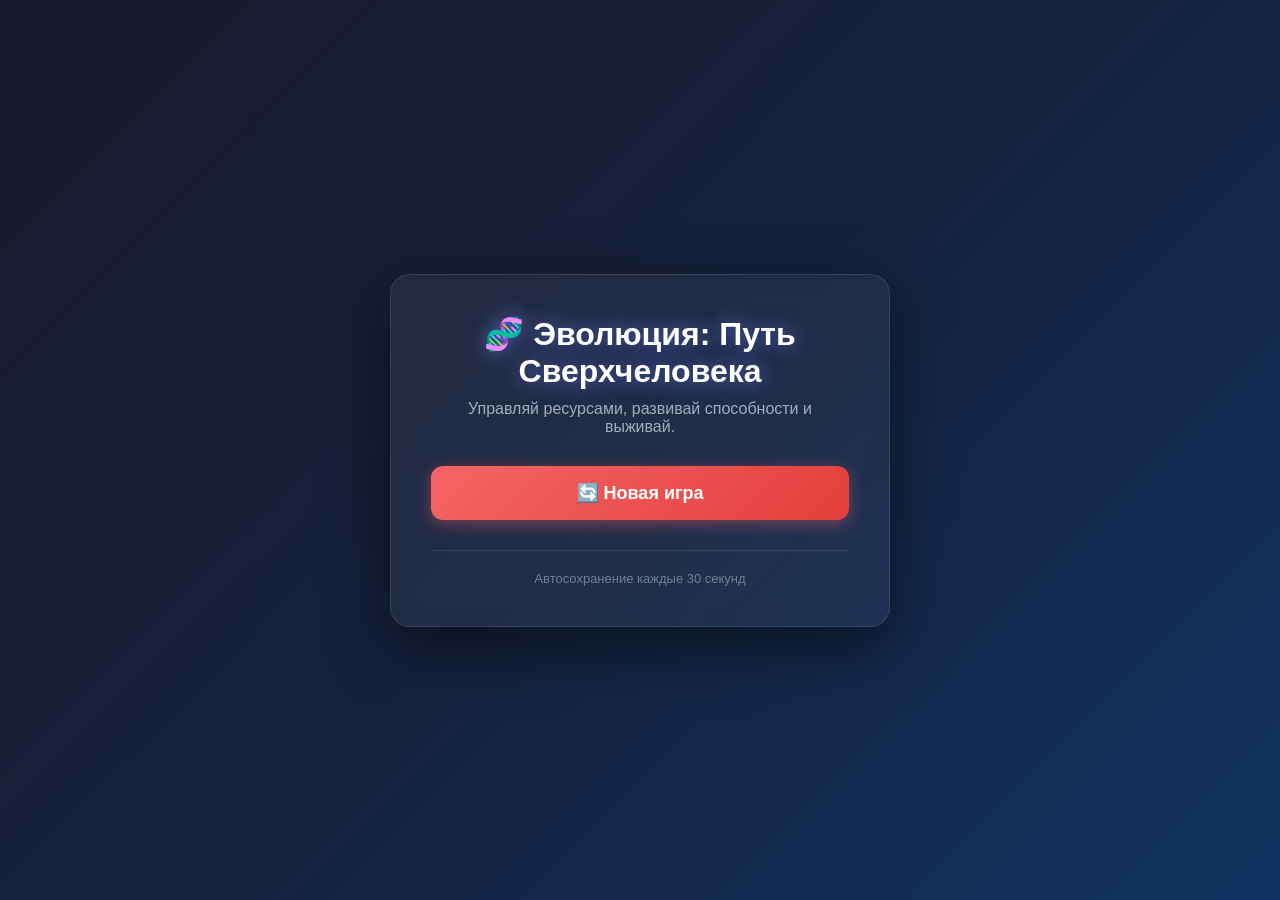
==== commit 741afdfa: "tutprial" ====
--- a/index.html
+++ b/index.html
@@ -18,6 +18,8 @@
     <link rel="stylesheet" href="assets/css/messages.css">
     <link rel="stylesheet" href="assets/css/death_screen.css">
     <link rel="stylesheet" href="assets/css/effects.css">
+    <link rel="stylesheet" href="assets/css/instruction.css">
+    <link rel="stylesheet" href="assets/css/tutorial.css">
 </head>
 
 <body>
@@ -30,9 +32,6 @@
             <div class="menu-footer">
                 <p>Автосохранение каждые 30 секунд</p>
             </div>
-            <button class="donate-menu-btn" id="donateFromMenuBtn">
-                ☕ Поддержать проект
-            </button>
         </div>
     </div>
 
@@ -200,6 +199,13 @@
                     <div class="gender-name">Женский</div>
                 </div>
             </div>
+
+            <div class="tutorial-checkbox-wrapper">
+                <label class="tutorial-checkbox-label">
+                    <input type="checkbox" id="tutorialCheckbox" checked>
+                    <span>📚 Включить обучение для новичков</span>
+                </label>
+            </div>
         </div>
     </aside>
 
@@ -302,26 +308,27 @@
         </div>
     </div>
 
-    <!-- 🔑 МОДАЛКА ПОДДЕРЖКИ -->
-    <div class="donate-modal" id="donateModal" aria-hidden="true">
-        <div class="donate-modal-backdrop" id="donateModalBackdrop"></div>
-        <div class="donate-modal-content">
-            <button class="donate-modal-close" id="donateModalClose">✕</button>
-            <h2>☕ Поддержать проект</h2>
-            <p>Спасибо, что играешь! Твоя поддержка помогает развивать игру.</p>
-
-            <div class="donate-qr-wrapper">
-                <img src="assets/img/qr-donation.png" alt="QR-код для пожертвования" class="donate-qr">
-            </div>
-
-            <p class="donate-link-text">Или перейди по ссылке:</p>
-            <a href="https://tips.tips/000492200" target="_blank" rel="noopener noreferrer" class="donate-link-btn">
-                💖 tips.tips/000492200
-            </a>
-        </div>
-    </div>
-
     <div class="message" id="message"></div>
+
+    <!-- МОДАЛКА ТУТОРИАЛА -->
+    <div class="tutorial-modal" id="tutorialModal" aria-hidden="true">
+        <div class="tutorial-content">
+            <h3 id="tutorialTitle">Заголовок</h3>
+            <p id="tutorialText">Текст подсказки</p>
+            <div class="tutorial-buttons">
+                <button class="tutorial-skip-btn" id="tutorialSkipBtn">Пропустить обучение</button>
+                <button class="tutorial-next-btn" id="tutorialNextBtn">Далее</button>
+            </div>
+        </div>
+    </div>
+
+    <!-- СТРЕЛКА-УКАЗАТЕЛЬ -->
+    <div class="tutorial-arrow" id="tutorialArrow">
+        <svg viewBox="0 0 40 40" width="40" height="40">
+            <path d="M 20 5 L 35 20 L 25 20 L 25 35 L 15 35 L 15 20 L 5 20 Z" fill="#667eea" stroke="#4b56b2"
+                stroke-width="2" />
+        </svg>
+    </div>
 
     <script type="module" src="./assets/js/main.js"></script>
 </body>
--- a/assets/css/instruction.css
+++ b/assets/css/instruction.css
@@ -0,0 +1,52 @@
+/* === ОГЛАВЛЕНИЕ ИНСТРУКЦИИ === */
+.help-toc {
+    background: linear-gradient(135deg, #f8f9ff 0%, #eef1ff 100%);
+    border: 1px solid rgba(102, 126, 234, 0.2);
+    border-radius: 12px;
+    padding: 14px;
+    margin-bottom: 18px;
+}
+.toc-title { font-weight: 700; color: #4b56b2; margin-bottom: 10px; font-size: 14px; }
+.toc-list { display: flex; flex-wrap: wrap; gap: 8px; }
+.toc-list a {
+    text-decoration: none; font-size: 12px; font-weight: 600; color: #4b56b2;
+    background: #fff; border: 1px solid #d5dbf0; border-radius: 20px; padding: 5px 10px;
+    transition: all 0.15s;
+}
+.toc-list a:hover { background: #667eea; color: #fff; border-color: #667eea; }
+
+/* === ШАГИ, СПИСКИ === */
+.help-step {
+    background: #f8f9fa; padding: 10px 12px; border-radius: 8px;
+    margin: 8px 0; font-size: 13px; line-height: 1.5;
+    border-left: 3px solid #667eea;
+}
+.help-ol, .help-ul { margin: 8px 0 0 20px; color: #555; line-height: 1.7; font-size: 14px; }
+.help-ol li, .help-ul li { margin-bottom: 4px; }
+.help-flow {
+    text-align: center; font-weight: 700; margin: 10px 0; color: #c62828;
+    background: #ffebee; border-radius: 8px; padding: 8px;
+}
+
+/* === БЛОКИ ВНИМАНИЕ / СОВЕТ === */
+.help-warning {
+    background: #fff8e1; border: 1px solid #ffc107; border-radius: 8px;
+    padding: 10px 12px; margin: 10px 0; font-size: 13px; line-height: 1.5; color: #6d4c00;
+}
+.help-tip-box {
+    background: #e8f5e9; border: 1px solid #4caf50; border-radius: 8px;
+    padding: 10px 12px; margin: 10px 0; font-size: 13px; line-height: 1.5; color: #1b5e20;
+}
+
+/* === FAQ === */
+.faq-item {
+    border-bottom: 1px solid #e9ecef; padding: 8px 0;
+}
+.faq-item:last-child { border-bottom: none; }
+.faq-q { font-weight: 700; color: #4b56b2; font-size: 14px; margin: 0 0 4px; }
+.faq-a { color: #555; font-size: 13px; line-height: 1.5; margin: 0; }
+
+code {
+    background: #eef1ff; padding: 1px 5px; border-radius: 4px;
+    font-size: 12px; color: #4b56b2; font-family: monospace;
+}
--- a/assets/css/tutorial.css
+++ b/assets/css/tutorial.css
@@ -0,0 +1,139 @@
+/* === МОДАЛКА ТУТОРИАЛА === */
+.tutorial-modal {
+    position: fixed;
+    top: 0; left: 0; width: 100%; height: 100%;
+    background: rgba(0, 0, 0, 0.7);
+    backdrop-filter: blur(4px);
+    display: flex;
+    justify-content: center;
+    align-items: center;
+    z-index: 9998;
+    opacity: 0;
+    pointer-events: none;
+    transition: opacity 0.3s ease;
+}
+
+.tutorial-modal.active {
+    opacity: 1;
+    pointer-events: all;
+}
+
+.tutorial-content {
+    background: #fff;
+    border-radius: 16px;
+    padding: 24px;
+    max-width: 500px;
+    width: 90%;
+    box-shadow: 0 10px 40px rgba(0,0,0,0.3);
+    transform: scale(0.9);
+    transition: transform 0.3s ease;
+}
+
+.tutorial-modal.active .tutorial-content {
+    transform: scale(1);
+}
+
+.tutorial-content h3 {
+    margin: 0 0 12px 0;
+    color: #4b56b2;
+    font-size: 20px;
+}
+
+.tutorial-content p {
+    margin: 0 0 20px 0;
+    color: #333;
+    font-size: 15px;
+    line-height: 1.6;
+}
+
+.tutorial-buttons {
+    display: flex;
+    gap: 10px;
+    justify-content: space-between;
+}
+
+.tutorial-skip-btn {
+    padding: 10px 16px;
+    background: #e9ecef;
+    color: #666;
+    border: none;
+    border-radius: 8px;
+    cursor: pointer;
+    font-size: 13px;
+    transition: background 0.2s;
+}
+
+.tutorial-skip-btn:hover {
+    background: #dee2e6;
+}
+
+.tutorial-next-btn {
+    padding: 10px 20px;
+    background: linear-gradient(135deg, #667eea 0%, #764ba2 100%);
+    color: #fff;
+    border: none;
+    border-radius: 8px;
+    cursor: pointer;
+    font-size: 14px;
+    font-weight: 600;
+    transition: transform 0.2s, box-shadow 0.2s;
+}
+
+.tutorial-next-btn:hover {
+    transform: translateY(-2px);
+    box-shadow: 0 4px 12px rgba(102, 126, 234, 0.4);
+}
+
+/* === СТРЕЛКА-УКАЗАТЕЛЬ === */
+.tutorial-arrow {
+    position: fixed;
+    z-index: 9997;
+    opacity: 0;
+    pointer-events: none;
+    transition: opacity 0.3s ease;
+    animation: arrowPulse 1.5s ease-in-out infinite;
+}
+
+.tutorial-arrow.active {
+    opacity: 1;
+}
+
+@keyframes arrowPulse {
+    0%, 100% { transform: scale(1); }
+    50% { transform: scale(1.1); }
+}
+
+/* Подсветка целевого элемента */
+.tutorial-highlight {
+    box-shadow: 0 0 0 4px #667eea, 0 0 20px rgba(102, 126, 234, 0.6) !important;
+    animation: highlightPulse 1.5s ease-in-out infinite;
+}
+
+@keyframes highlightPulse {
+    0%, 100% { box-shadow: 0 0 0 4px #667eea, 0 0 20px rgba(102, 126, 234, 0.6); }
+    50% { box-shadow: 0 0 0 6px #667eea, 0 0 30px rgba(102, 126, 234, 0.8); }
+}
+
+.tutorial-checkbox-wrapper {
+    margin-top: 16px;
+    padding: 12px;
+    background: #f8f9fa;
+    border-radius: 8px;
+    text-align: center;
+}
+
+.tutorial-checkbox-label {
+    display: flex;
+    align-items: center;
+    justify-content: center;
+    gap: 8px;
+    cursor: pointer;
+    font-size: 14px;
+    color: #333;
+}
+
+.tutorial-checkbox-label input[type="checkbox"] {
+    width: 18px;
+    height: 18px;
+    cursor: pointer;
+}
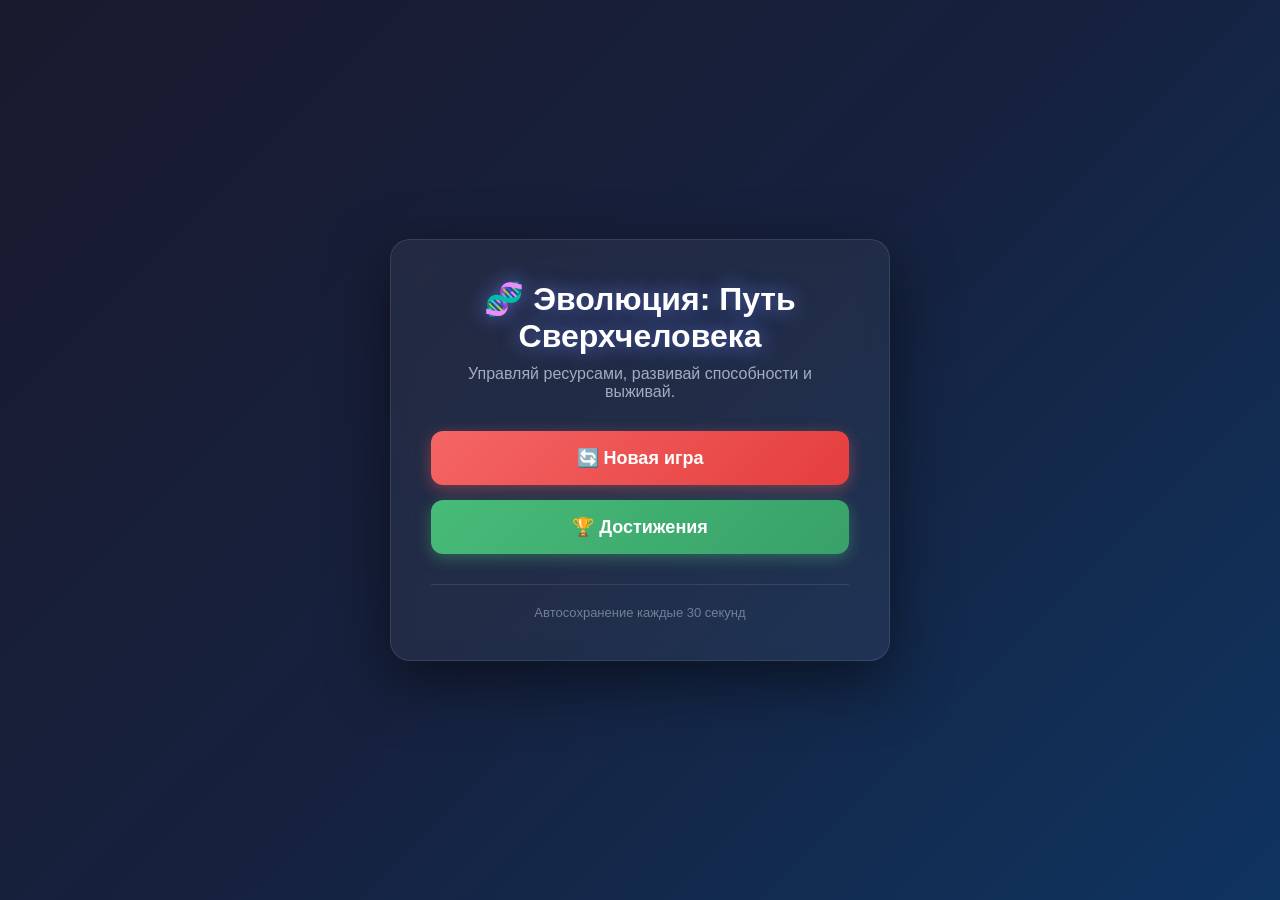
==== commit 8f7efb59: "archivments" ====
--- a/index.html
+++ b/index.html
@@ -20,6 +20,7 @@
     <link rel="stylesheet" href="assets/css/effects.css">
     <link rel="stylesheet" href="assets/css/instruction.css">
     <link rel="stylesheet" href="assets/css/tutorial.css">
+    <link rel="stylesheet" href="assets/css/archivments.css">
 </head>
 
 <body>
@@ -330,6 +331,40 @@
         </svg>
     </div>
 
+    <!-- МОДАЛКА АЧИВОК -->
+    <aside class="side-panel" id="achievementsPanel" aria-hidden="true">
+        <div class="side-panel-header">
+            <div>
+                <h2>🏆 Достижения</h2>
+                <p>Ваши успехи на пути к сверхчеловеку</p>
+            </div>
+            <button class="side-panel-close" data-panel-close>✕</button>
+        </div>
+        <div class="side-panel-content">
+            <div class="ach-section">
+                <h3>✅ Полученные</h3>
+                <div id="achievementsObtained" class="ach-list"></div>
+            </div>
+            <div class="ach-section">
+                <h3>🔒 В процессе</h3>
+                <div id="achievementsUnobtained" class="ach-list"></div>
+            </div </div>
+    </aside>
+
+    <!-- ТОСТ-УВЕДОМЛЕНИЕ ОБ АЧИВКЕ (СНИЗУ) -->
+    <div class="achievement-toast" id="achievementToast">
+        <div class="toast-content">
+            <div class="toast-header">
+                <span class="toast-icon" id="toastIcon">🏆</span>
+                <div>
+                    <div class="toast-label">ПОЗДРАВЛЯЕМ!</div>
+                    <div class="toast-title" id="toastTitle">Название ачивки</div>
+                </div>
+            </div>
+            <div class="toast-desc" id="toastDesc">Описание достижения</div>
+        </div>
+    </div>
+
     <script type="module" src="./assets/js/main.js"></script>
 </body>
 <!-- © 2024–2026 Андрей Блинов. Все права защищены (All rights reserved). -->
--- a/assets/css/archivments.css
+++ b/assets/css/archivments.css
@@ -0,0 +1,45 @@
+/* === МОДАЛКА АЧИВОК === */
+.ach-section { margin-bottom: 24px; }
+.ach-section h3 { font-size: 16px; color: #4b56b2; margin-bottom: 12px; border-bottom: 2px solid #e2e8f0; padding-bottom: 6px; }
+.ach-list { display: flex; flex-direction: column; gap: 10px; }
+
+.ach-item {
+    display: flex; align-items: center; gap: 14px;
+    padding: 12px; border-radius: 10px;
+    background: #f8fafc; border: 1px solid #e2e8f0;
+    transition: transform 0.2s;
+}
+.ach-item.obtained { background: linear-gradient(135deg, #f0fdf4 0%, #dcfce7 100%); border-color: #86efac; }
+.ach-item.unobtained { opacity: 0.6; filter: grayscale(0.8); }
+
+.ach-icon { font-size: 28px; width: 40px; text-align: center; }
+.ach-info { flex: 1; }
+.ach-title { font-weight: 700; color: #1e293b; font-size: 14px; }
+.ach-desc { color: #64748b; font-size: 12px; margin-top: 2px; }
+.ach-date { color: #16a34a; font-size: 11px; font-weight: 600; margin-top: 4px; }
+
+/* === ТОСТ-УВЕДОМЛЕНИЕ (СНИЗУ) === */
+.achievement-toast {
+    position: fixed; bottom: -150px; left: 50%; transform: translateX(-50%);
+    width: 90%; max-width: 400px;
+    background: linear-gradient(135deg, #1e293b 0%, #0f172a 100%);
+    color: #fff; border-radius: 12px; padding: 16px;
+    box-shadow: 0 10px 30px rgba(0,0,0,0.4);
+    border: 1px solid #fbbf24;
+    z-index: 9999;
+    transition: bottom 0.5s cubic-bezier(0.175, 0.885, 0.32, 1.275);
+    pointer-events: none;
+}
+
+.achievement-toast.active { bottom: 30px; }
+
+.toast-header { display: flex; align-items: center; gap: 12px; margin-bottom: 6px; }
+.toast-icon { font-size: 32px; animation: toastBounce 0.6s ease; }
+.toast-label { font-size: 10px; font-weight: 800; color: #fbbf24; letter-spacing: 1px; }
+.toast-title { font-size: 16px; font-weight: 700; color: #fff; }
+.toast-desc { font-size: 13px; color: #cbd5e1; line-height: 1.4; }
+
+@keyframes toastBounce {
+    0%, 100% { transform: scale(1); }
+    50% { transform: scale(1.2); }
+}
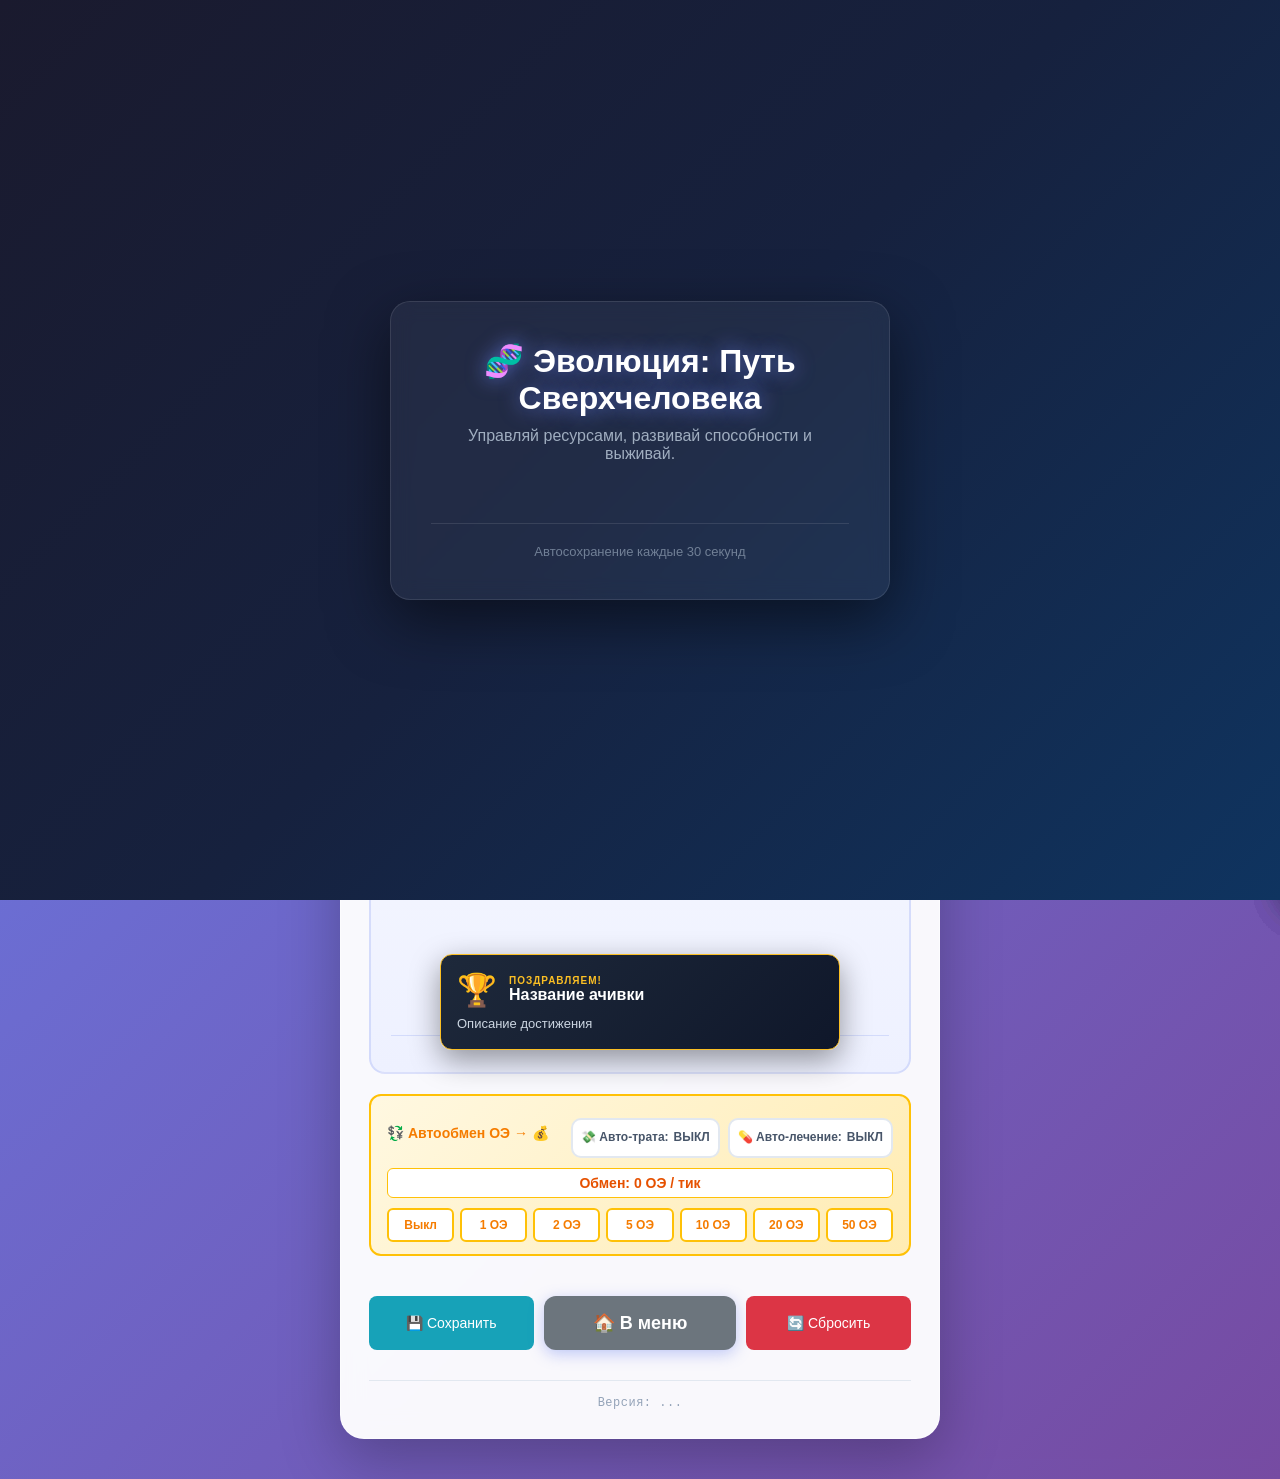
==== commit 0bdc9cfe: "add slean audio" ====
--- a/index.html
+++ b/index.html
@@ -21,6 +21,8 @@
     <link rel="stylesheet" href="assets/css/instruction.css">
     <link rel="stylesheet" href="assets/css/tutorial.css">
     <link rel="stylesheet" href="assets/css/archivments.css">
+
+    <script src="https://yandex.ru/games/sdk/v2"></script>
 </head>
 
 <body>
--- a/assets/css/menu.css
+++ b/assets/css/menu.css
@@ -304,11 +304,18 @@
     transition: opacity 0.3s ease;
 }
 
+/* Активное (открытое) состояние */
 .event-modal-backdrop.active {
+    display: flex; 
+    pointer-events: auto;
     opacity: 1;
-    pointer-events: all;
-}
-
+}
+
+/* Временная блокировка кнопок выбора на 1 сек (вместо inline-стилей) */
+.event-modal-choices.locked {
+    pointer-events: none;
+    opacity: 0.6;
+}
 .event-modal {
     background: #1a202c;
     border: 1px solid #4a5568;
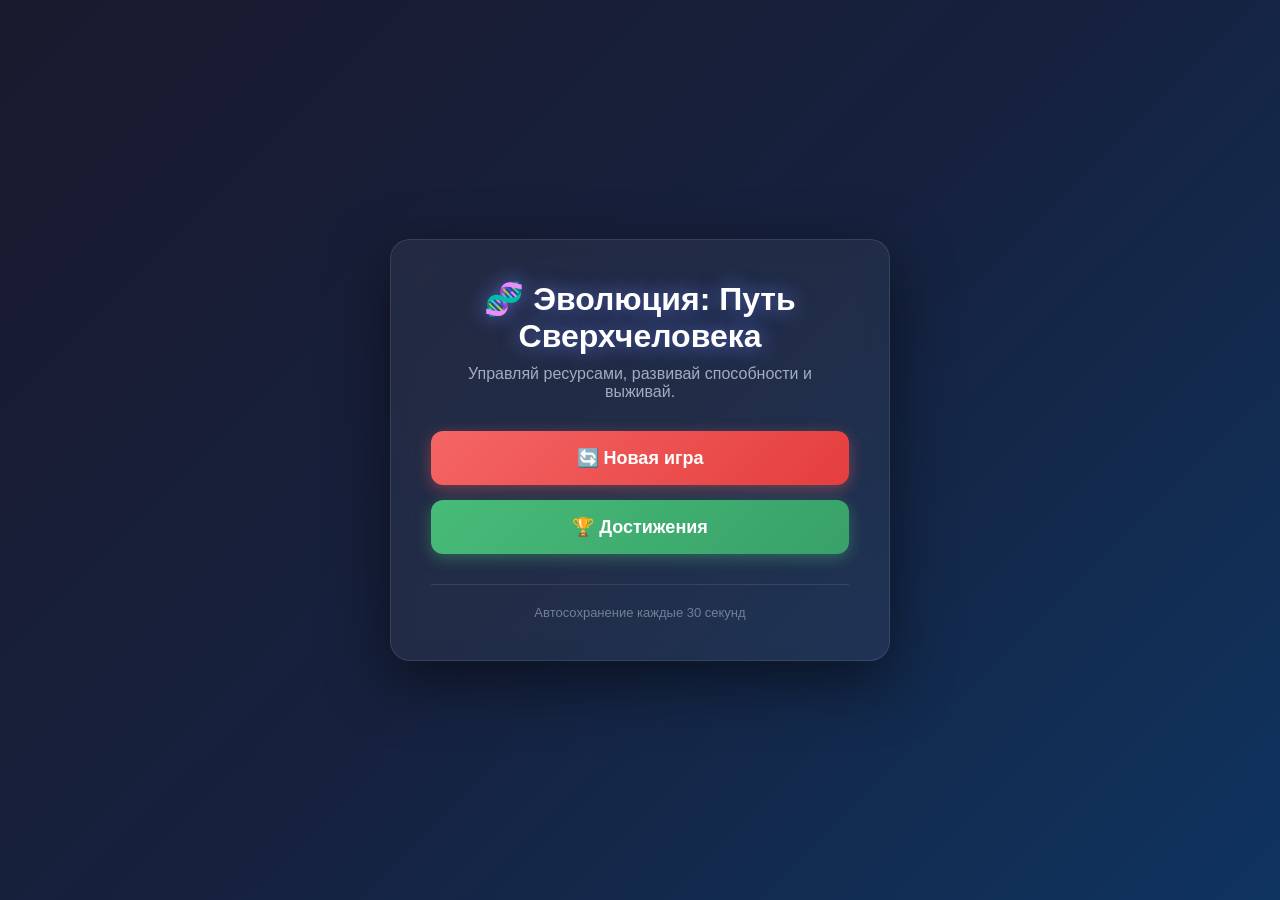
==== commit c0ee0411: "add yandex and ads first" ====
--- a/index.html
+++ b/index.html
@@ -22,6 +22,7 @@
     <link rel="stylesheet" href="assets/css/tutorial.css">
     <link rel="stylesheet" href="assets/css/archivments.css">
 
+    <link rel="stylesheet" href="assets/css/ads.css">
     <script src="https://yandex.ru/games/sdk/v2"></script>
 </head>
 
--- a/assets/css/ads.css
+++ b/assets/css/ads.css
@@ -0,0 +1,18 @@
+/* Кнопка воскрешения за рекламу должна быть самой заметной */
+.death-btn-revive {
+    background: linear-gradient(135deg, #48bb78 0%, #38a169 100%) !important;
+    border: 2px solid #2f855a !important;
+    animation: pulse-revive 2s infinite;
+    order: -1; /* Поднимает кнопку выше остальных в flex-контейнере */
+}
+
+.death-btn-revive:hover {
+    transform: translateY(-2px);
+    box-shadow: 0 4px 15px rgba(72, 187, 120, 0.5);
+}
+
+@keyframes pulse-revive {
+    0% { box-shadow: 0 0 0 0 rgba(72, 187, 120, 0.7); }
+    70% { box-shadow: 0 0 0 10px rgba(72, 187, 120, 0); }
+    100% { box-shadow: 0 0 0 0 rgba(72, 187, 120, 0); }
+}
